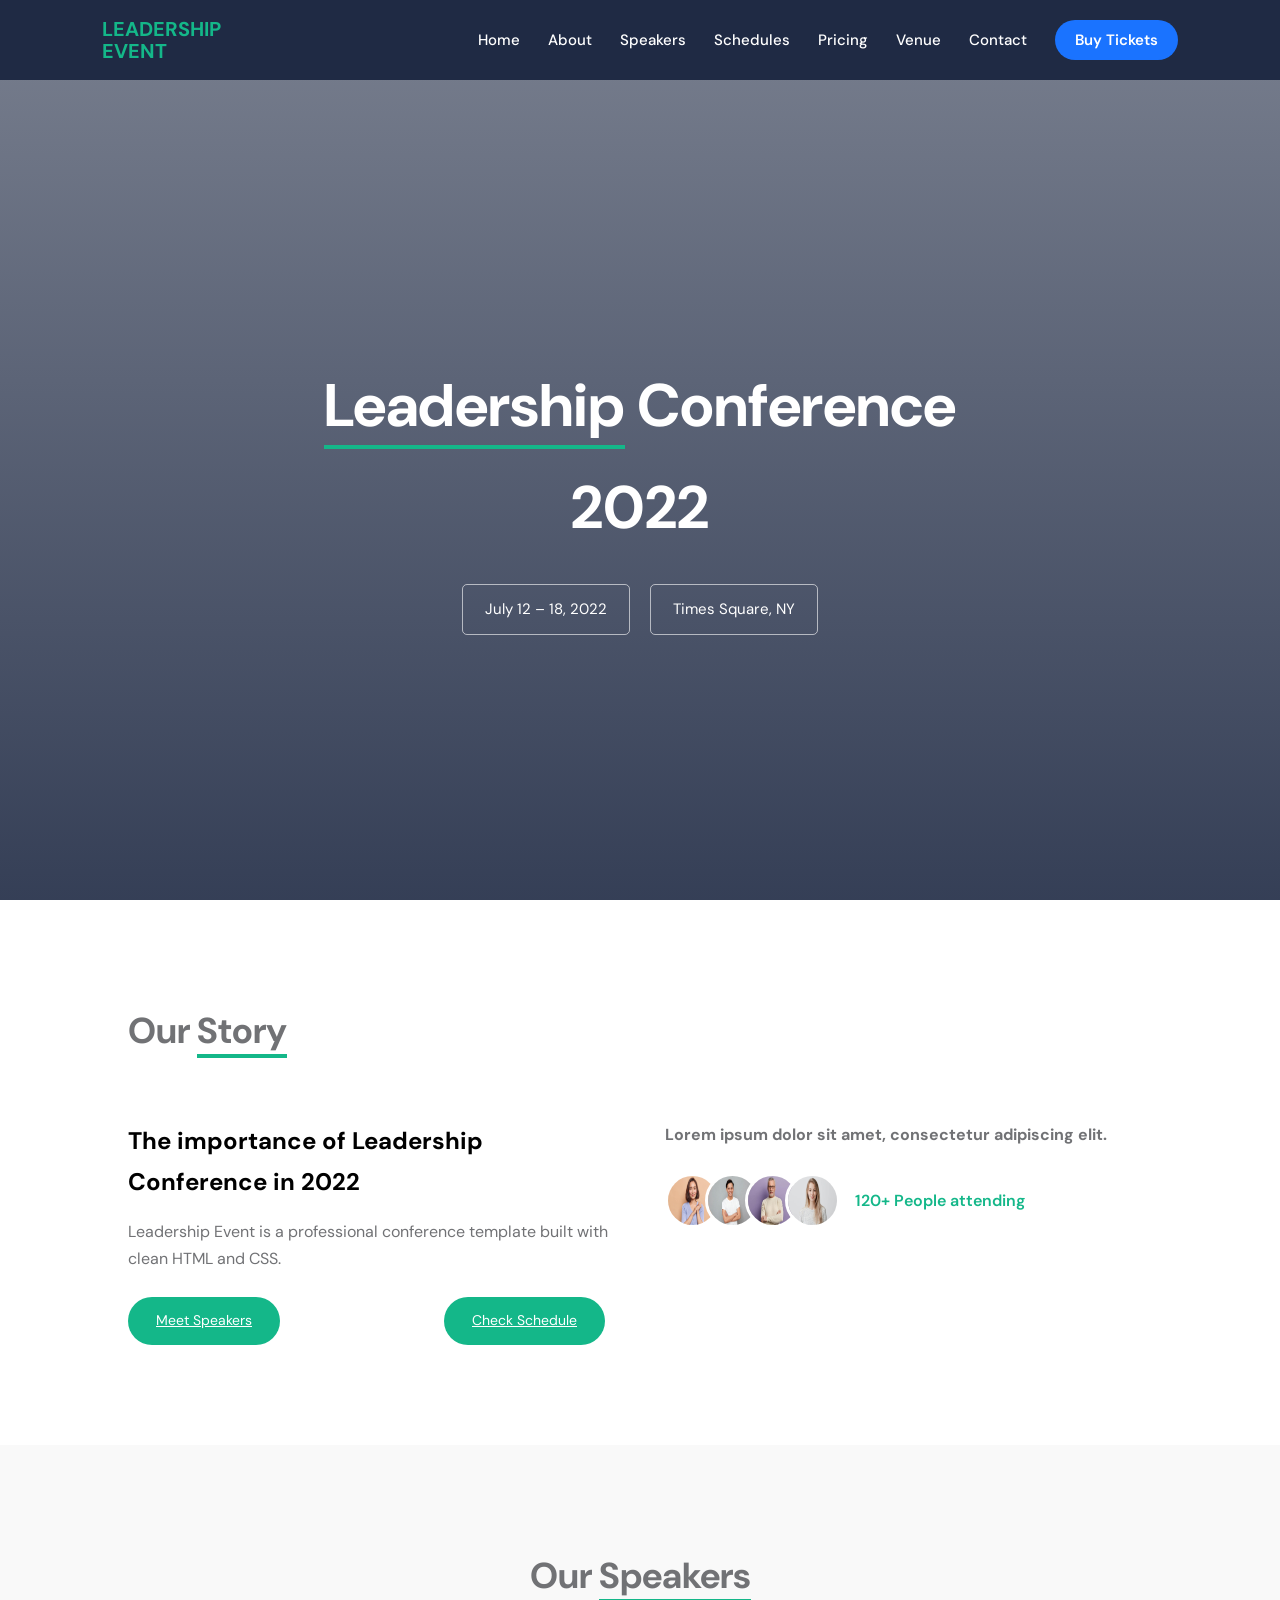
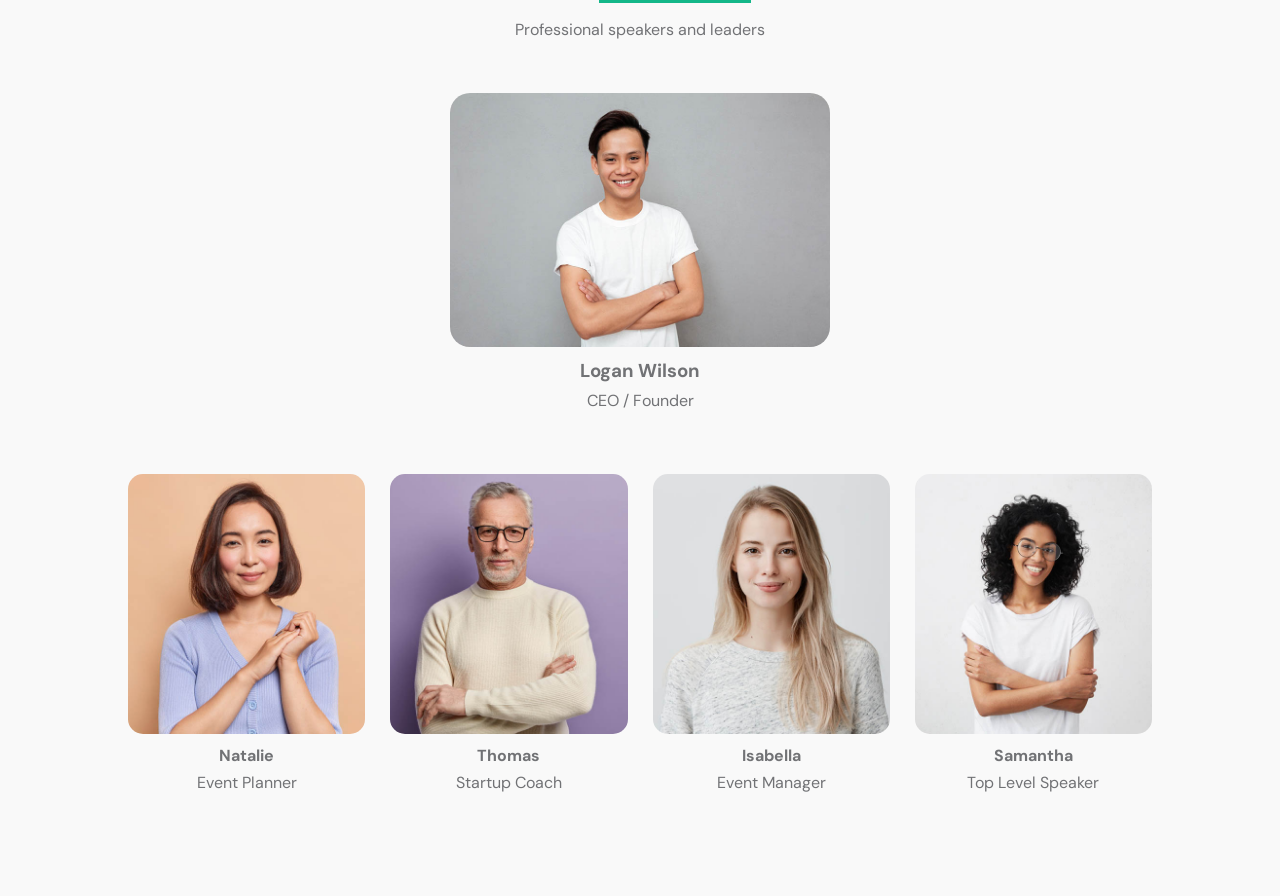
==== index.html @ 2510cee9 "Waxaan koodhka ku daray branch x" ====
<!doctype html>
<html lang="en">
<head>
<meta charset="utf-8">
<meta name="viewport" content="width=device-width, initial-scale=1">
<title>Leadership Event</title>

<link href="https://fonts.googleapis.com/css2?family=DM+Sans:wght@400;500;700&display=swap" rel="stylesheet">

<style>
/* ================= RESET ================= */
*{
    margin:0;
    padding:0;
    box-sizing:border-box;
}

body{
    font-family:'DM Sans',sans-serif;
    color:#717275;
    line-height:1.7;
}

/* ================= GLOBAL ================= */
u{
    text-decoration:none;
    border-bottom:4px solid #14b789;
}

section{
    width:100%;
}

/* ================= NAVBAR ================= */
nav{
    position:fixed;
    top:0;
    left:0;
    width:100%;
    background:#1f2a44;
    padding:18px 8%;
    display:flex;
    justify-content:space-between;
    align-items:center;
    z-index:999;
}

nav span{
    color:#14b789;
    font-weight:700;
    font-size:20px;
    line-height:1.1;
}

nav ul{
    display:flex;
    list-style:none;
    gap:28px;
    align-items:center;
}

nav ul li a{
    color:#fff;
    text-decoration:none;
    font-size:15px;
    font-weight:500;
}

nav ul li a:hover{
    color:#14b789;
}

nav ul li:last-child a{
    background:#1a73ff;
    padding:10px 20px;
    border-radius:25px;
    font-weight:600;
}

/* ================= HERO ================= */
#section_1{
    height:100vh;
    position:relative;
    display:flex;
    align-items:center;
    justify-content:center;
    text-align:center;
    padding-top:90px;
    overflow:hidden;
    color:#fff;
}

#section_1::after{
    content:"";
    position:absolute;
    inset:0;
    background:linear-gradient(to bottom, rgba(31,42,68,.6), rgba(31,42,68,.9));
    z-index:1;
}

#section_1 article{
    position:relative;
    z-index:2;
}

#section_1 h1{
    font-size:60px;
    font-weight:700;
    margin-bottom:25px;
}

.hero-info{
    display:flex;
    gap:20px;
    justify-content:center;
}

.hero-info span{
    border:1px solid rgba(255,255,255,.6);
    padding:12px 22px;
    border-radius:5px;
    font-size:15px;
}

video{
    position:absolute;
    top:50%;
    left:50%;
    transform:translate(-50%,-50%);
    min-width:100%;
    min-height:100%;
    object-fit:cover;
    z-index:0;
}

/* ================= ABOUT ================= */
#section_2{
    padding:100px 10%;
    display:grid;
    grid-template-columns:1fr 1fr;
    gap:50px;
}

#section_2 header{
    grid-column:1/-1;
}

#section_2 h2{
    font-size:36px;
    margin-bottom:10px;
}

#section_2 h3{
    font-size:24px;
    margin-bottom:15px;
    color:#000;
}

#section_2 nav{
    position:static;
    background:none;
    padding:0;
    margin-top:25px;
}

#section_2 nav a{
    display:inline-block;
    background:#14b789;
    color:#fff;
    padding:12px 28px;
    border-radius:50px;
    margin-right:10px;
    font-size:14px;
}

figure{
    display:flex;
    align-items:center;
    margin-top:25px;
}

figure img{
    width:55px;
    height:55px;
    border-radius:50%;
    border:3px solid #fff;
    margin-left:-15px;
}

figure img:first-child{
    margin-left:0;
}

figcaption{
    margin-left:15px;
    color:#14b789;
    font-weight:600;
}

/* ================= SPEAKERS ================= */
#section_3{
    padding:100px 10%;
    background:#f9f9f9;
    text-align:center;
}

#section_3 h2{
    font-size:36px;
    margin-bottom:10px;
}

#section_3 > div{
    max-width:380px;
    margin:50px auto;
}

#section_3 > div img{
    width:100%;
    border-radius:20px;
}

#section_3 footer{
    display:grid;
    grid-template-columns:repeat(auto-fit,minmax(220px,1fr));
    gap:25px;
    margin-top:60px;
}

#section_3 footer img{
    width:100%;
    height:260px;
    object-fit:cover;
    border-radius:15px;
}

/* ================= RESPONSIVE ================= */
@media(max-width:900px){
    #section_2{
        grid-template-columns:1fr;
    }
}

@media(max-width:768px){
    nav ul{
        display:none;
    }

    #section_1 h1{
        font-size:38px;
    }

    .hero-info{
        flex-direction:column;
    }
}
</style>
</head>

<body>

<nav>
    <span>LEADERSHIP<br>EVENT</span>
    <ul>
        <li><a href="#section_1">Home</a></li>
        <li><a href="#section_2">About</a></li>
        <li><a href="#section_3">Speakers</a></li>
        <li><a href="#">Schedules</a></li>
        <li><a href="#">Pricing</a></li>
        <li><a href="#">Venue</a></li>
        <li><a href="#">Contact</a></li>
        <li><a href="#">Buy Tickets</a></li>
    </ul>
</nav>

<section id="section_1">
    <article>
        <h1><u>Leadership</u> Conference<br>2022</h1>
        <div class="hero-info">
            <span>July 12 – 18, 2022</span>
            <span>Times Square, NY</span>
        </div>
    </article>

    <video autoplay muted loop>
        <source src="videos/pexels-pavel-danilyuk-8716790.mp4" type="video/mp4">
    </video>
</section>

<section id="section_2">
    <header>
        <h2>Our <u>Story</u></h2>
    </header>

    <article>
        <h3>The importance of Leadership Conference in 2022</h3>
        <p>Leadership Event is a professional conference template built with clean HTML and CSS.</p>

        <nav>
            <a href="#">Meet Speakers</a>
            <a href="#">Check Schedule</a>
        </nav>
    </article>

    <aside>
        <h4>Lorem ipsum dolor sit amet, consectetur adipiscing elit.</h4>

        <figure>
            <img src="images/avatar/portrait-good-looking-brunette-young-asian-woman.jpg">
            <img src="images/avatar/happy-asian-man-standing-with-arms-crossed-grey-wall.jpg">
            <img src="images/avatar/senior-man-white-sweater-eyeglasses.jpg">
            <img src="images/avatar/pretty-smiling-joyfully-female-with-fair-hair-dressed-casually-looking-with-satisfaction.jpg">
            <figcaption>120+ People attending</figcaption>
        </figure>
    </aside>
</section>

<section id="section_3">
    <header>
        <h2>Our <u>Speakers</u></h2>
        <p>Professional speakers and leaders</p>
    </header>

    <div>
        <img src="images/avatar/happy-asian-man-standing-with-arms-crossed-grey-wall.jpg">
        <h3>Logan Wilson</h3>
        <p>CEO / Founder</p>
    </div>

    <footer>
        <div>
            <img src="images/avatar/portrait-good-looking-brunette-young-asian-woman.jpg">
            <h4>Natalie</h4>
            <p>Event Planner</p>
        </div>

        <div>
            <img src="images/avatar/senior-man-white-sweater-eyeglasses.jpg">
            <h4>Thomas</h4>
            <p>Startup Coach</p>
        </div>

        <div>
            <img src="images/avatar/pretty-smiling-joyfully-female-with-fair-hair-dressed-casually-looking-with-satisfaction.jpg">
            <h4>Isabella</h4>
            <p>Event Manager</p>
        </div>

        <div>
            <img src="images/avatar/indoor-shot-beautiful-happy-african-american-woman-smiling-cheerfully-keeping-her-arms-folded-relaxing-indoors-after-morning-lectures-university.jpg">
            <h4>Samantha</h4>
            <p>Top Level Speaker</p>
        </div>
    </footer>
</section>

</body>
</html>
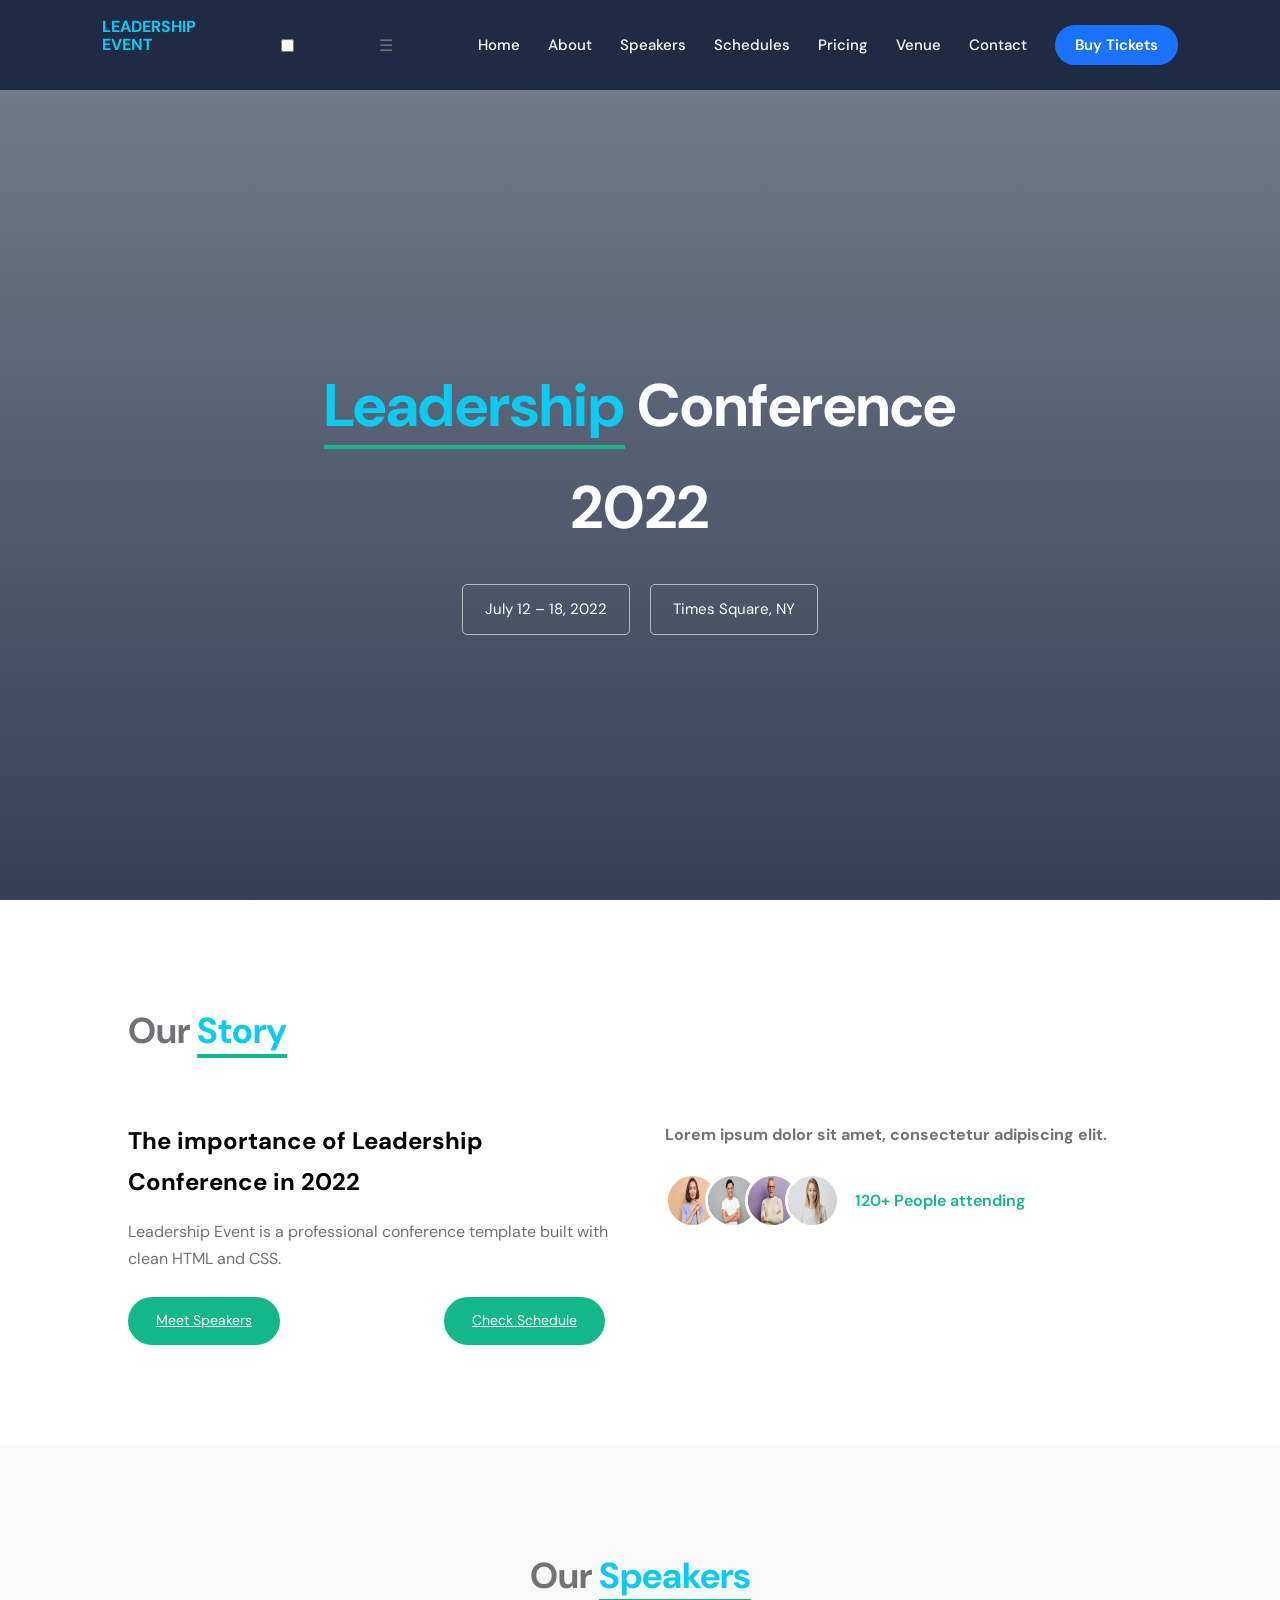
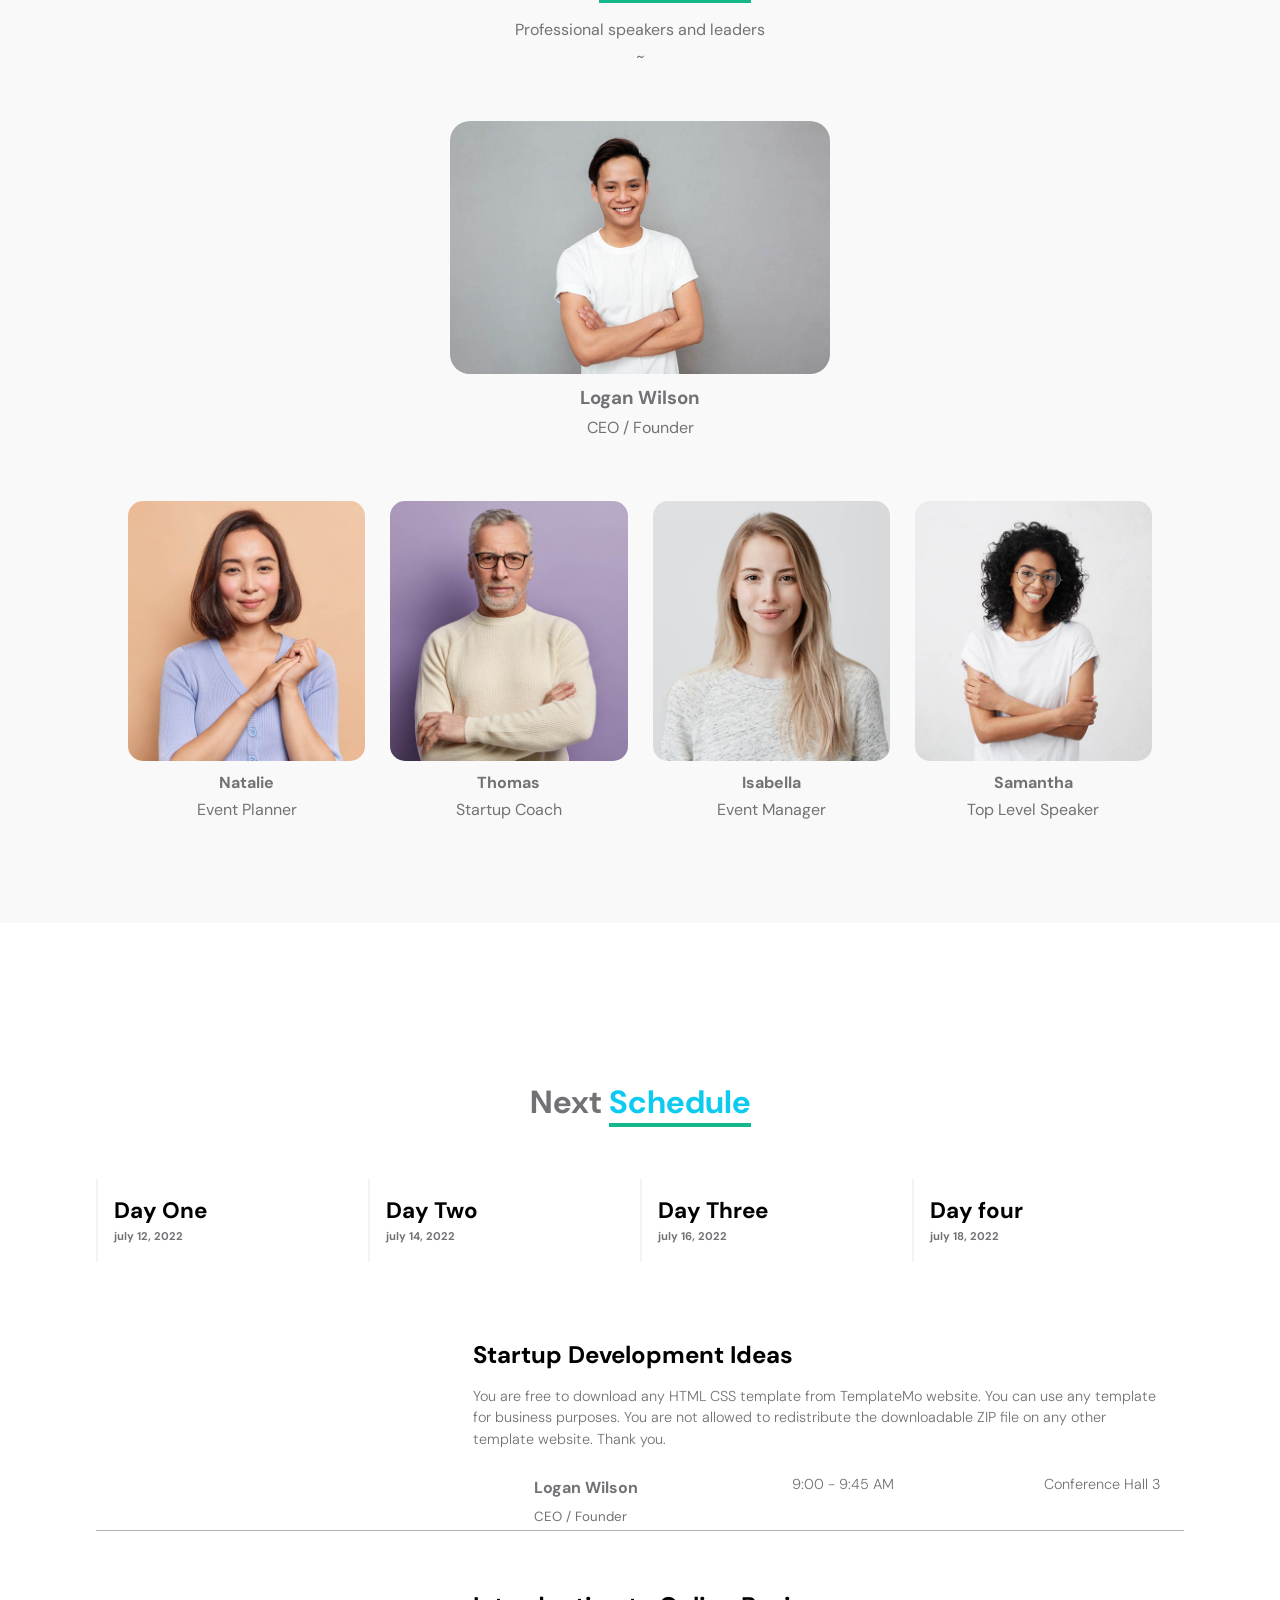
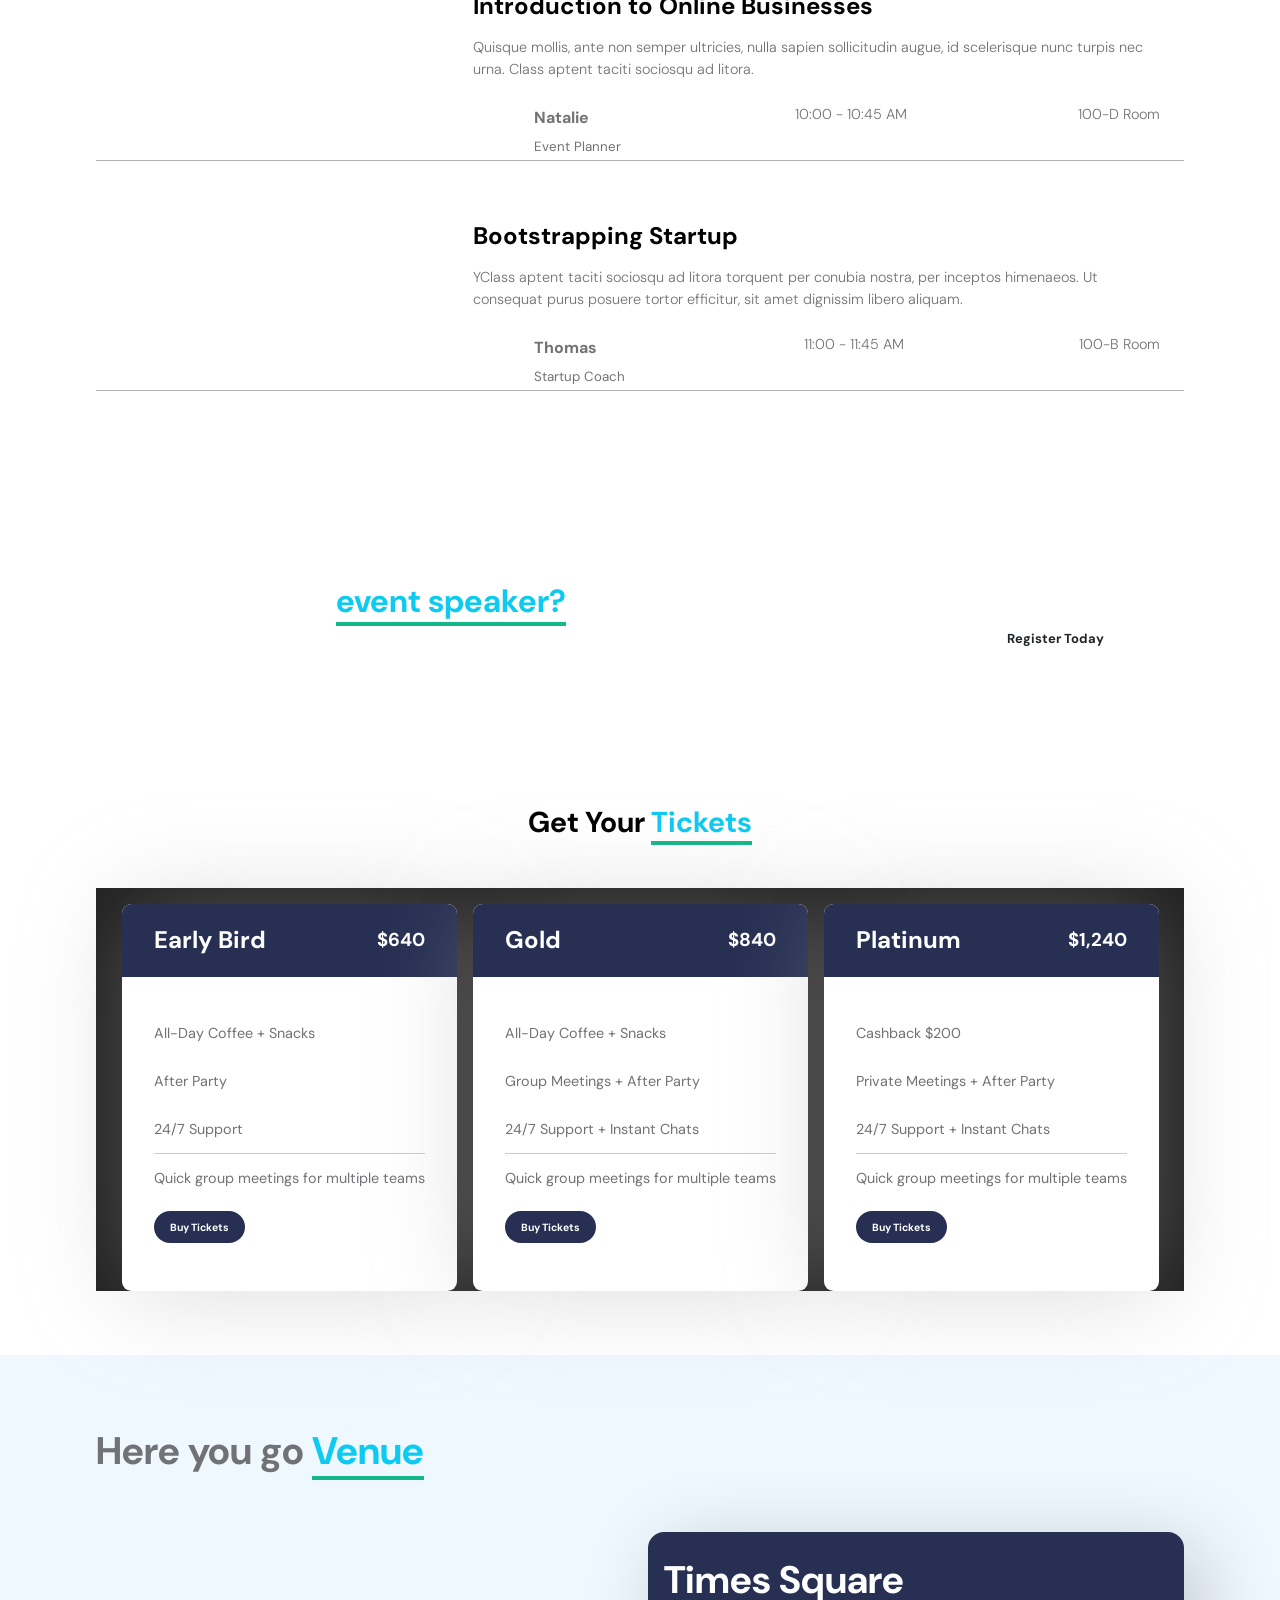
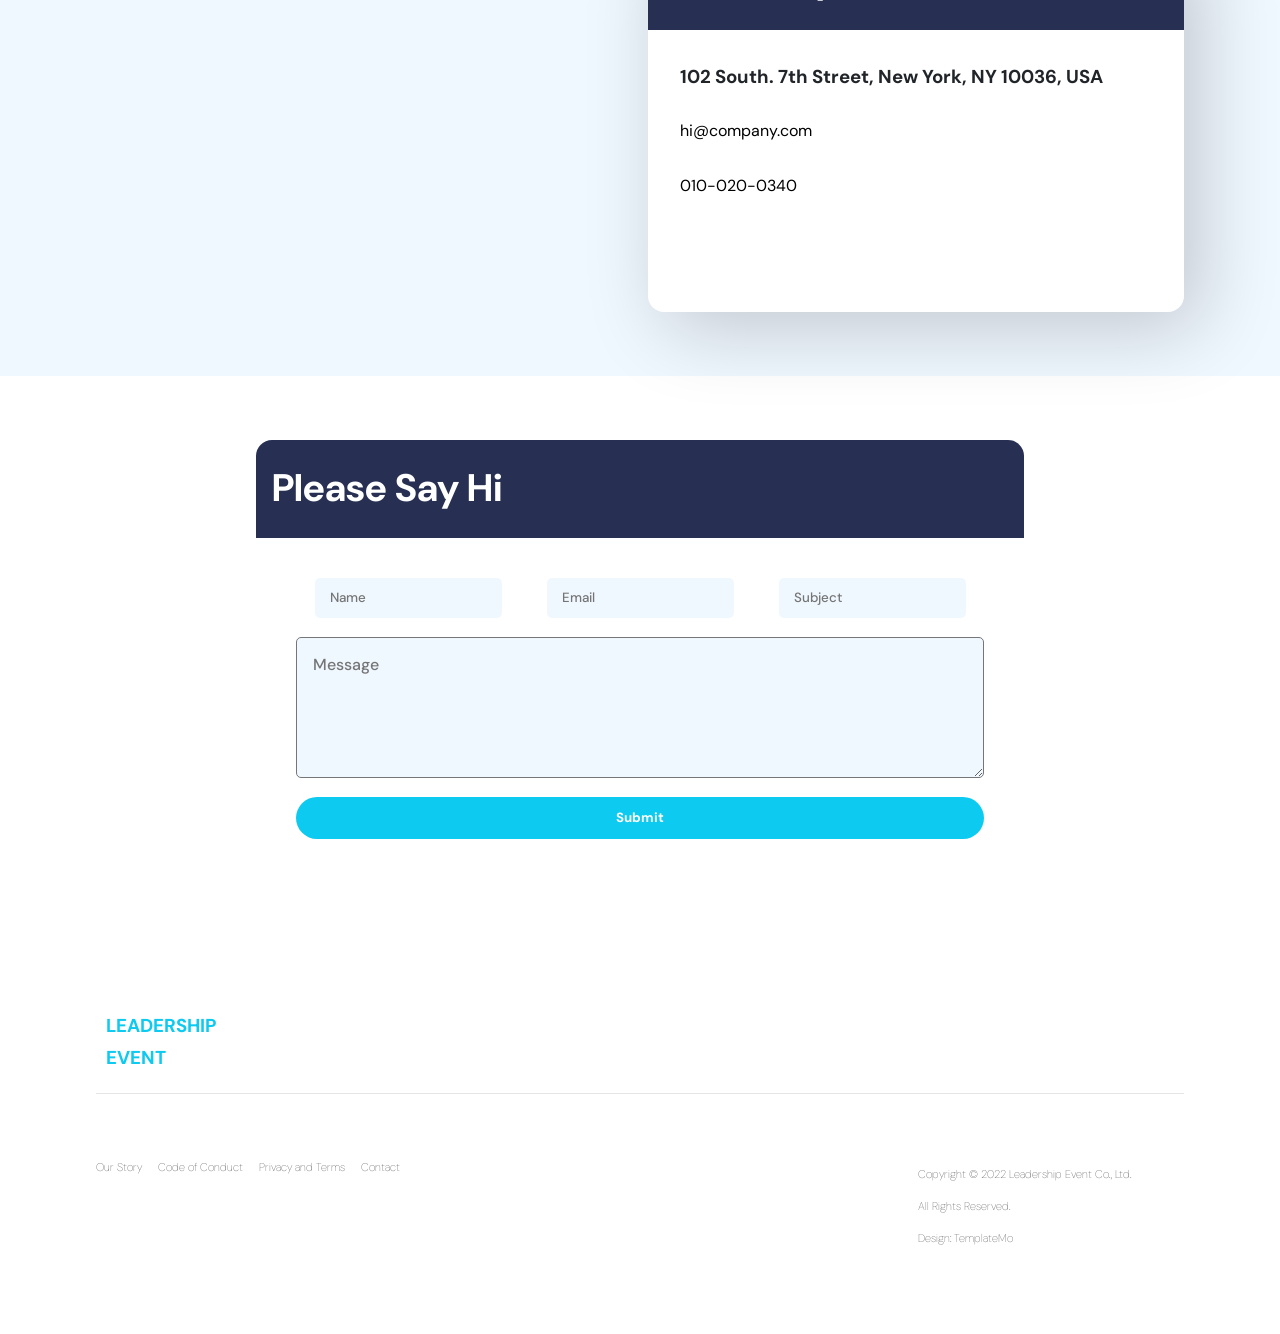
==== commit 09b41c53: "Waxaan beddelay midabka ama qoraalka" ====
--- a/index.html
+++ b/index.html
@@ -8,7 +8,688 @@
 <link href="https://fonts.googleapis.com/css2?family=DM+Sans:wght@400;500;700&display=swap" rel="stylesheet">
 
 <style>
+
+ 
+@media screen and (max-width: 960px) {
+    .menu-toggle {
+        display: flex;
+        z-index: 1001;
+    }
+
+    .nav-menu {
+        position: absolute;
+        top: 80px;
+        left: -100%; /* Waa qarsoonyahay marka hore */
+        flex-direction: column;
+        width: 100%;
+        height: 90vh;
+        background-color: #1f2a44;
+        transition: 0.5s;
+        padding-top: 20px;
+    }
+
+    .nav-menu.active {
+        left: 0; /* Wuu soo baxayaa marka la riixo */
+    }
+
+    .nav-menu li {
+        width: 100%;
+        text-align: center;
+        padding: 15px 0;
+    }
+
+    .btn-ticket a {
+        border-radius: 5px;
+    }
+}
 /* ================= RESET ================= */
+
+*{
+    font-family: "DM Sans", sans-serif;
+    margin: 0;
+    padding: 0;
+    box-sizing: border-box;
+   
+}
+
+#schedule{
+    padding: 7.5rem 0;
+}
+
+.container{
+    width: min(85%, 2000px);
+    margin-inline: auto;
+}
+
+.container .schedule-header{
+    text-align: center;
+    font-size: 2rem;
+    padding: 2rem;
+}
+u{
+    color: #0dcaf0;
+}
+
+.days{
+    display: flex;
+    flex-wrap: wrap;
+    justify-content: space-between;
+    padding-block: 1rem;
+
+
+}
+.days button{
+    background-color: white;
+    border-color:transparent;
+    border-left-color: rgba(110, 144, 151,0.1);
+    padding: 0;
+    margin: 0;
+    width: 25%;
+    text-align: left;
+    cursor: pointer;
+}
+
+
+.days button:hover{
+    border-left-color: rgb(13, 202, 240);
+    box-shadow: 0 1rem 3rem rgba(0, 0, 0, .175);
+    
+     span{
+    color: #0dcaf0;
+}
+}
+
+.days button h3{
+    padding: 1rem;
+    max-height: 100%;
+}
+
+.days button h3 span{
+    color: #000;
+    cursor: pointer;
+    font-size: 1.4rem;
+    display: block;
+}
+
+.days button h3 small{
+    color: #717275;;
+    cursor: pointer;
+    font-size: .7rem;
+}
+
+
+
+.event{
+    display: grid;
+    grid-template-columns: 1fr 2fr;
+    gap: 0.6rem;
+    width: 100%;
+    margin-top: 2rem;
+    box-shadow: 0 1px 0 rgba(0, 0, 0, 0.3);
+    padding: 1.5rem;
+}
+
+.event .event-img img{
+    width: 100%;
+    border-radius: 1.25rem;
+}
+
+.event .info{
+    width: 100%;
+}
+
+.event .info h3{
+    margin-bottom:.625rem;
+    font-size: 1.5rem;
+    margin-bottom: 0.625rem;
+    color: black;
+    font-weight: 700;
+}
+
+.event .info p{
+     margin-bottom:1rem;
+    font-size: .9rem;
+    line-height: 1.35rem;
+    margin-bottom: 0.625rem;
+    color: #717275;
+    font-weight: 300;
+}
+
+.meetig-info{
+    margin-top: 1.5rem;
+    display: flex;
+    height: 2rem;
+    justify-content: space-between;
+    
+}
+
+
+.meeting-head{
+    display: flex;
+    gap: 0.8rem;
+}
+
+
+
+.meeting-head .head-img{
+    border-radius: 50%;
+    width: 3rem;
+    height: 3rem;
+    background: url('https://templatemo.com/templates/templatemo_575_leadership_event/images/avatar/happy-asian-man-standing-with-arms-crossed-grey-wall.jpg') center/cover no-repeat;
+    
+}
+.meeting-head .head-img2{
+    border-radius: 50%;
+    width: 3rem;
+    height: 3rem;
+    background: url('https://templatemo.com/templates/templatemo_575_leadership_event/images/avatar/portrait-good-looking-brunette-young-asian-woman.jpg') center/cover no-repeat;
+    
+}
+
+.meeting-head .head-img3{
+    border-radius: 50%;
+    width: 3rem;
+    height: 3rem;
+    background: url('https://templatemo.com/templates/templatemo_575_leadership_event/images/avatar/senior-man-white-sweater-eyeglasses.jpg') center/cover no-repeat;
+    
+}
+
+.time{
+    display: flex; 
+    gap: .2rem;
+}
+
+img{
+    max-width: 100%;
+}
+
+
+
+#BES{
+    background: url('https://templatemo.com/templates/templatemo_575_leadership_event/images/terren-hurst-blgOFmPIlr0-unsplash.jpg') top/cover no-repeat fixed;
+    max-height: fit-content;
+}
+
+.contents-1{
+    width: 100%;
+    display: flex;
+    align-items: center;
+    padding: 4rem;
+    justify-content: space-between;
+
+}
+
+.contents-1 .info h2{
+    text-align: left;
+    font-size: 2rem;
+    font-weight: 700;
+    color: white;
+    margin-bottom: 1.5rem;
+    width: 100%;
+    padding: 0;
+
+}
+
+.contents-1 .info p{
+    text-align: left;
+    font-size: .9rem;
+    color: white;
+    width: 100%;
+    margin: 0;
+    padding: 0;
+
+}
+
+.contents-1 .link{
+    margin: 1.5rem 0;
+    margin-top: 3rem;
+}
+
+.contents-1 .link a{
+    text-decoration: none;
+    color: #212529;
+    background-color: #fff;
+    font-size: small;
+    font-weight: 700;
+    padding: .5rem 1rem;
+    border-radius: 1rem;
+    
+}
+
+.contents-1 .link a:hover{
+    background-color: #0dcaf0;
+    color: #fff;
+}
+
+
+
+
+/* ########################################################################################## */
+
+
+.container .contents{
+    padding-block: 4rem;
+    
+    
+}
+
+.container .contents header{
+    margin-bottom: 3rem;
+    text-align: center;
+    
+}
+
+ u{
+    color: #0dcaf0;
+
+}
+
+.container .contents header h2{
+    color: #000;
+    font-size: 1.8rem;
+    font-weight: 700;
+    line-height: 2.16rem;
+}
+
+.contents .cards{
+    display: flex;
+    flex-wrap: wrap;
+    justify-content: center;
+    width: 100%;
+    gap: 1rem;
+    background-color: #1e1e1e;
+}
+.contents .cards .card{
+    overflow: hidden;
+    display: flex;
+    flex-wrap: wrap;
+    flex-direction: column;
+    max-height: fit-content;
+    border-radius: .6rem;
+    background-color: #fff;
+    box-shadow: 2px 1px 100px rgba(172, 166, 166, 0.4);
+    padding-block: 0 .6rem;
+    margin-top: 1rem;
+}
+
+.contents .cards .card .hero {
+    display: flex;
+    width: 100%;
+    justify-content: space-between;
+    padding: 1rem 2rem;
+    background-color: #273053;
+    color: white;   
+    align-items: center;
+    
+}
+
+.contents .cards .card .hero h2{
+    width: 100%;
+}
+
+
+.contents .cards .card .pricing--body{
+    padding: 2rem;
+    font-weight: 400;
+    font-size: .9rem;
+    color: #717275;
+    line-height: 3rem;
+
+}
+
+.contents .cards .card .pricing--body .bottom{
+    border-top: 1px solid rgba(0, 0, 0, .2);
+    word-wrap: break-word;
+}
+
+.contents .cards .card .message{    
+    font-weight: 400;
+    font-size: .9rem;
+    color: #717275;
+}
+
+.contents .cards .card a{
+    text-decoration: none;
+    background-color: #273053;
+    color: #fff;
+    padding: .6rem 1rem;
+    border-radius: 3rem;
+    font-weight: 700;
+    font-size: .65rem;
+    line-height: .975rem;
+    margin-top: 1rem;
+}
+
+.contents .cards .card a:hover{
+    background-color: #0dcaf0;
+}
+
+#venue{
+    background-color: rgb(240, 248, 255);
+}
+
+.venue-header h2{
+    margin-bottom: 3rem;
+    font-size: 2.4rem;
+    font-weight: 700;
+    width: 100%;
+}
+
+
+.sub-contents{
+    display: flex;
+    gap: 1rem;
+}
+
+.map{
+    width: 100%;
+}
+.map iframe{
+    border-radius: 1rem;
+}
+
+.address{
+
+    width: 100%;
+    border-radius: 1rem;
+    background-color: white;
+    box-shadow: 1rem 1rem 5rem rgba(0,0,0,0.2);
+    overflow-x: hidden;
+}
+
+
+.address .address-header h2{
+    background-color: #273053;
+    color: #fff;
+    padding: 1rem;
+    font-size: 2.4rem;
+}
+
+.address .info{
+    line-height: 1.5rem;
+    padding: 2rem;
+    color: rgb(33, 37, 41);
+
+}
+
+.address .info h3{
+    line-height: 1.92rem;
+    margin-bottom: .5rem;
+    font-weight: 700;
+}
+
+.address .info p{
+    margin: 1.5rem 0 1rem 0;
+    color: #000;
+    font-size: 1rem;
+    line-height: 1.92rem;
+
+
+}
+
+#contact {
+    background: url('https://templatemo.com/templates/templatemo_575_leadership_event/images/maria-stewart-p4tj0g-_aMM-unsplash.jpg') top/cover  no-repeat fixed;
+}
+
+
+.form{
+    overflow-x: hidden;
+    border-radius: 1rem;
+    margin-inline: auto;
+    width: min(100%, 768px);
+}
+
+.form .form-header h2{
+     background-color: #273053;
+    color: #fff;
+    padding: 1rem;
+    font-size: 2.4rem;
+}
+
+.form form{
+    background-color: #fff;
+    padding: 2.5rem;
+    width: 100%;
+    display: flex;
+    flex-direction: column;
+
+}
+
+.form form .required{
+    display: flex;
+    justify-content: space-around;
+    width: 100%;
+    gap: .5rem;
+    
+
+}
+
+.form form .required input{
+    height: 2.5rem;
+    width: 100%;
+    border: 0;
+    padding: 15px;
+    background-color: #f0f8ff;
+    border-radius: 5px;
+    margin-bottom: 1.2rem;
+    line-height: 1.5rem;
+    font-weight: 500;
+}
+
+
+
+.form form textarea{
+    background-color: #f0f8ff;
+    border-radius: 5px;
+    margin-bottom: 1.2rem;
+    height: 8.8rem;
+    padding: 1rem;
+    font-size: 1rem;
+    font-weight: 500;
+}
+
+.form form  button{
+    width: 100%;
+    background-color: #0dcaf0;
+    border-radius: 2rem;
+    border: 0;
+    padding: .8rem;
+    color: #fff;
+    font-weight: 700;
+}
+.form form  button:hover{
+    background-color: #273053;
+}
+
+
+
+.footer-head{
+    border-bottom: 1px solid rgba(0,0,0,0.1);
+    display: flex;
+    justify-content: space-between;
+    align-items: baseline;
+}
+.logo{
+    color: #0dcaf0;
+    display: flex;
+    align-items: center;
+    text-transform: uppercase;
+    margin-bottom: 1.2rem;
+    font-size: 1rem;
+
+}
+
+.logo i, .logo i:hover{
+    color: #0dcaf0;
+    background-color: #fff;
+}
+
+footer i{
+    color: #000;
+   display: flex;
+   justify-content: center;
+   align-items: center;
+   font-weight: 600;
+   font-size: 2rem;
+   border-radius: 50%;
+   padding: 5px 5px 5px 5px;
+
+}
+
+footer i:hover{
+    background-color: #0dcaf0;
+    color: #fff;
+}
+
+.logo i{
+    font-size: 1.9rem;
+}
+
+.footer-foot{
+    margin-top: 3rem;
+    display: flex;
+   
+    justify-content: space-between;
+    font-weight: 100;
+    font-size: .7rem;
+    color: #1e1e1e;
+}
+
+.footer .copyright-btn{
+    max-width: 1000px;
+    display: flex;
+    justify-content: space-between;
+    gap: 2rem;
+    align-items: center;
+    padding-block: 1rem;
+    
+
+}
+
+.footer .copyright-btn .copyright p{
+    line-height: 2rem;
+
+}
+
+.footer .copyright-btn .copyright p a{
+    text-decoration: none;
+    color: #1e1e1e;
+}
+
+.footer .copyright-btn .copyright p a:hover{
+    color: #0dcaf0;
+}
+
+
+.footer  ul{
+    display: flex;
+    gap: 1rem;
+   padding-block: 1rem;
+    width: 100%;
+    
+}
+
+
+
+.footer  li{
+    list-style: none;
+    
+
+}
+
+.footer  li:hover{
+    color: #0dcaf0;
+    cursor: pointer;
+
+}
+
+
+
+
+
+
+@media (max-width: 991px){
+
+
+    .sub-contents{
+    display: flex;
+    flex-direction: column;
+}
+
+    .venue-header h2{
+    font-size: 1.8rem;    
+}
+
+
+.footer-foot{
+    margin-top: 3rem;
+    display: flex;
+    flex-wrap: wrap;
+    justify-content: space-between;
+    font-weight: 100;
+    font-size: .7rem;
+    color: #1e1e1e;
+}
+
+
+    .container{
+        width: min(80%, 990px);
+    }
+    .event{
+        display: grid;
+        grid-template-columns: 1fr;
+    }
+
+    .days button{
+        width: 50%;
+    }
+
+  
+
+    .contents-1{
+    display: block;
+}
+
+.contents .cards .card{
+    width: calc(min(50%, 991px) - 1rem);
+}
+
+}
+
+
+
+
+@media (max-width: 767px){
+
+    .contents .cards{
+        flex-wrap: wrap;
+    }
+
+    .contents .cards .card{
+    width: fit-content;
+}
+    .address .address-header h2{
+    font-size: 1.8rem;
+}
+
+.address .info p{
+    font-size: 1.2rem;
+}
+
+.form .form-header h2{
+    font-size: 1.8rem;
+}
+
+.form form .required{
+    display: flex;
+    flex-direction: column;
+    width: 100%;
+    gap: .5rem;
+
+}
+
+
+}
 *{
     margin:0;
     padding:0;
@@ -252,15 +933,106 @@
     .hero-info{
         flex-direction:column;
     }
+
+    /* ===== NAVBAR ===== */
+.navbar{
+    position:fixed;
+    top:0;
+    left:0;
+    width:100%;
+    background:#1f2a44;
+    padding:16px 8%;
+    display:flex;
+    justify-content:space-between;
+    align-items:center;
+    z-index:999;
+}
+
+.logo{
+    color:#14b789;
+    font-weight:700;
+    font-size:20px;
+    line-height:1.1;
+}
+
+/* ===== MENU ===== */
+.menu{
+    list-style:none;
+    display:flex;
+    gap:28px;
+    align-items:center;
+}
+
+.menu li a{
+    color:#fff;
+    text-decoration:none;
+    font-size:15px;
+    font-weight:500;
+}
+
+.menu li a:hover{
+    color:#14b789;
+}
+
+.menu .btn a{
+    background:#1a73ff;
+    padding:10px 20px;
+    border-radius:25px;
+    font-weight:600;
+}
+
+/* ===== HAMBURGER ===== */
+#menu-toggle{
+    display:none;
+}
+
+.menu-icon{
+    display:none;
+    font-size:28px;
+    color:#fff;
+    cursor:pointer;
+}
+
+/* ===== RESPONSIVE ===== */
+@media(max-width:768px){
+    .menu{
+        position:absolute;
+        top:100%;
+        left:0;
+        width:100%;
+        background:#1f2a44;
+        flex-direction:column;
+        align-items:flex-start;
+        padding:20px 8%;
+        gap:15px;
+        display:none;
+    }
+
+    /* show menu when checked */
+    #menu-toggle:checked + .menu-icon + .menu{
+        display:flex;
+    }
+
+    .menu-icon{
+        display:block;
+    }
+}
+
 }
 </style>
 </head>
 
 <body>
-
-<nav>
-    <span>LEADERSHIP<br>EVENT</span>
-    <ul>
+<nav class="navbar">
+    <span class="logo">LEADERSHIP<br>EVENT</span>
+
+    <!-- Hamburger checkbox -->
+    <input type="checkbox" id="menu-toggle">
+    <label for="menu-toggle" class="menu-icon">
+        ☰
+    </label>
+
+    <ul class="menu">
         <li><a href="#section_1">Home</a></li>
         <li><a href="#section_2">About</a></li>
         <li><a href="#section_3">Speakers</a></li>
@@ -268,9 +1040,10 @@
         <li><a href="#">Pricing</a></li>
         <li><a href="#">Venue</a></li>
         <li><a href="#">Contact</a></li>
-        <li><a href="#">Buy Tickets</a></li>
+        <li class="btn"><a href="#">Buy Tickets</a></li>
     </ul>
 </nav>
+
 
 <section id="section_1">
     <article>
@@ -317,7 +1090,7 @@
 <section id="section_3">
     <header>
         <h2>Our <u>Speakers</u></h2>
-        <p>Professional speakers and leaders</p>
+        <p>Professional speakers and leaders</p>~
     </header>
 
     <div>
@@ -353,5 +1126,406 @@
     </footer>
 </section>
 
+<!DOCTYPE html>
+<html lang="en">
+<head>
+    <meta charset="UTF-8">
+    <meta name="viewport" content="width=device-width, initial-scale=1.0">
+    <link rel="stylesheet" href="https://cdnjs.cloudflare.com/ajax/libs/font-awesome/7.0.1/css/all.min.css">
+    
+    <link rel="stylesheet" href="schedule.css">
+    <title>Schedule</title>
+</head>
+<body>
+
+    <section id="schedule">
+
+
+   
+
+    <div class="container">
+
+        <h2 class="schedule-header">Next <u>Schedule</u></h2>
+
+        <div class="days">
+           <button>
+            <h3>
+                <span>Day One</span>
+                <small>july 12, 2022</small>
+            </h3>
+           </button>
+           <button>
+            <h3>
+                <span>Day Two</span>
+                <small>july 14, 2022</small>
+            </h3>
+           </button>
+           <button>
+            <h3>
+                <span>Day Three</span>
+                <small>july 16, 2022</small>
+            </h3>
+           </button>
+           <button>
+            <h3>
+                <span>Day four</span>
+                <small>july 18, 2022</small>
+            </h3>
+           </button>
+
+        </div>
+
+        <div class="events">
+
+            <div class="event">
+
+                <div class="event-img">
+                     <img src="https://templatemo.com/templates/templatemo_575_leadership_event/images/schedule/fabian-friedrich-JDUVM9_VaZE-unsplash.jpg" alt="">
+                </div>
+
+               
+
+                <div class="info">
+                    <h3>Startup Development Ideas</h3>
+                    <p>You are free to download any HTML CSS template from TemplateMo website. You can use any template for business purposes. You are not allowed to redistribute the downloadable ZIP file on any other template website. Thank you.</p>
+                    <div class="meetig-info">
+                        
+                        <div class="meeting-head">
+                            <div class="head-img"></div>
+                          
+                            <div class="name_and_title">
+                                <h4>Logan Wilson</h4>
+                                <small>CEO / Founder</small>
+                            </div>
+                            
+                        </div>
+                        <div class="time">
+                            <i class="fa-regular fa-clock"></i>
+                            <p>9:00 - 9:45 AM</p>
+                        </div>
+                        <div class="room">
+                            <p>Conference Hall 3</p>
+                        </div>
+                    </div>
+                </div>
+            </div>
+
+            <div class="event">
+
+                <div class="event-img">
+                     <img src="https://templatemo.com/templates/templatemo_575_leadership_event/images/schedule/clayton-cardinalli-JMoFpdqL3XM-unsplash.jpg" alt="">
+                </div>
+
+               
+
+                <div class="info">
+                    <h3>Introduction to Online Businesses</h3>
+                    <p>Quisque mollis, ante non semper ultricies, nulla sapien sollicitudin augue, id scelerisque nunc turpis nec urna. Class aptent taciti sociosqu ad litora.</p>
+                    <div class="meetig-info">
+                        
+                        <div class="meeting-head">
+                            <div class="head-img2"></div>
+                          
+                            <div class="name_and_title">
+                                <h4>Natalie</h4>
+                                <small>Event Planner
+
+</small>
+                            </div>
+                            
+                        </div>
+                        <div class="time">
+                            <i class="fa-regular fa-clock"></i>
+                            <p> 10:00 - 10:45 AM
+</p>
+                        </div>
+                        <div class="room">
+                            <p>100-D Room</p>
+                        </div>
+                    </div>
+                </div>
+            </div>
+            <div class="event">
+
+                <div class="event-img">
+                     <img src="https://templatemo.com/templates/templatemo_575_leadership_event/images/schedule/business-woman-making-presentation-office.jpg" alt="">
+                </div>
+
+               
+
+                <div class="info">
+                    <h3>Bootstrapping Startup</h3>
+                    <p>YClass aptent taciti sociosqu ad litora torquent per conubia nostra, per inceptos himenaeos. Ut consequat purus posuere tortor efficitur, sit amet dignissim libero aliquam.</p>
+                    <div class="meetig-info">
+                        
+                        <div class="meeting-head">
+                            <div class="head-img3"></div>
+                          
+                            <div class="name_and_title">
+                                <h4>Thomas</h4>
+                                <small>Startup Coach
+
+</small>
+                            </div>
+                            
+                        </div>
+                        <div class="time">
+                            <i class="fa-regular fa-clock"></i>
+                            <p>11:00 - 11:45 AM</p>
+                        </div>
+                        <div class="room">
+                            <p> 100-B Room</p>
+                        </div>
+                    </div>
+                </div>
+            </div>
+            
+
+
+
+
+            
+
+
+
+        </div>
+
+        
+
+    </div>
+
+     </section>
+
+
+     <section id="BES">
+
+        <div class="container">
+
+            <div class="contents-1">
+                <div class="info">
+                    <h2>Become an <u> event speaker?</u></h2>
+                    <p>Lorem ipsum dolor sit amet, consectetur adipiscing elit, sed do eiusmod tempor incididunt ut dolore</p>
+                </div>
+
+                <div class="link"><a href="/pricing">Register Today</a></div>
+            </div>
+            
+        </div>
+     </section>
+
+      <section id="Pricing">
+
+        <div class="container">
+            <div class="contents">
+                <header>
+                    <h2>Get Your <u>Tickets</u></h2>
+                </header>
+                <div class="cards">
+                    <div class="card">
+                        <div class="hero">
+                            <h2>Early Bird</h2>
+                            <h3>$640</h3>
+                        </div>
+
+                        <div class="pricing--body">
+                            <p><i class="fa-solid fa-mug-saucer"></i> All-Day Coffee + Snacks</p>
+                            <p> <i class="fa-solid fa-gamepad"></i> After Party</p>
+                            <p><i class="fa-solid fa-message"></i> 24/7 Support</p>
+                            <div class="bottom">
+                                <p class="message">Quick group meetings for multiple teams</p>
+                        <a href="#">Buy Tickets</a>
+                            </div>
+                        </div>
+                        
+
+                    </div>
+                    <div class="card">
+                        <div class="hero">
+                            <h2>Gold</h2>
+                            <h3>$840</h3>
+                        </div>
+
+                        <div class="pricing--body">
+                            <p><i class="fa-solid fa-mug-saucer"></i> All-Day Coffee + Snacks</p>
+                            <p> <i class="fa-solid fa-gamepad"></i> Group Meetings + After Party</p>
+                            <p><i class="fa-solid fa-message"></i> 24/7 Support + Instant Chats</p>
+                            <div class="bottom">
+                                <p class="message">Quick group meetings for multiple teams</p>
+                        <a href="#">Buy Tickets</a>
+                            </div>
+                        </div>
+                        
+
+                    </div>
+                    <div class="card">
+                        <div class="hero">
+                            <h2>Platinum</h2>
+                            <h3>$1,240</h3>
+                        </div>
+
+                        <div class="pricing--body">
+                            <p><i class="fa-solid fa-money-bill"></i> Cashback $200</p>
+                            <p> <i class="fa-solid fa-gamepad"></i> Private Meetings + After Party</p>
+                            <p><i class="fa-solid fa-message"></i> 24/7 Support + Instant Chats</p>
+                            <div class="bottom">
+                                <p class="message">Quick group meetings for multiple teams</p>
+                        <a href="#">Buy Tickets</a>
+                            </div>
+                        </div>
+                        
+
+                    </div>
+                </div>
+            </div>
+
+
+        </div>
+
+    </section>
+
+
+    <section id="venue">
+        <div class="container">
+            
+            
+            <div class="contents">
+                <div class="venue-header">
+                    <h2>Here you go <u>Venue</u></h2>
+                
+                </div>
+
+                <div class="sub-contents">
+                    <div class="map">
+                    <iframe title="map" src="https://www.google.com/maps/embed?pb=!1m18!1m12!1m3!1d1511.091461689997!2d-73.9866630916883!3d40.758001294831736!2m3!1f0!2f0!3f0!3m2!1i1024!2i768!4f13.1!3m3!1m2!1s0x89c25855a96da09d%3A0x860bf5a5e1a00a68!2sTimes%20Square%2C%20New%20York%2C%20NY%2010036%2C%20USA!5e0!3m2!1sen!2ssg!4v1643035529098!5m2!1sen!2ssg" width="100%" height="371.59" frameborder="0"></iframe>
+                    
+                </div>
+
+                <div class="address">
+                    <div class="address-header">
+                        <h2>Times Square</h2>
+                    </div>
+                    <div class="info">
+                        <h3><i class="fa-solid fa-location-dot"></i>102 South. 7th Street, New York, NY 10036, USA</h3>
+                        <p><i class="fa-solid fa-envelope"></i> hi@company.com</p>
+                        <p><i class="fa-solid fa-phone"></i> 010-020-0340</p>
+                    </div>
+                    </div>
+                </div>
+
+                
+            </div>
+        </div>
+    </section>
+
+
+    <section id="contact">
+
+        <div class="container">
+            <div class="contents">
+            
+                <div class="form">
+                    <div class="form-header">
+                        <h2>Please Say Hi</h2>
+                    </div>
+                    <form action="#">
+
+                        <div class="required">
+                            <label for="name">
+                                <input type="text" placeholder="Name">
+                            </label>
+                            <label for="email">
+                                <input type="email" placeholder="Email">
+                            </label>
+                            <label for="subject">
+                                <input type="text" placeholder="Subject">
+                            </label>
+                        </div>
+
+                        <textarea name="message" placeholder="Message"></textarea>
+                       
+                        <button type="submit">Submit</button>
+                    </form>
+                </div>
+            </div>
+        </div>
+
+    </section>
+
+    <footer>
+        <div class="container">
+
+            <div class="contents">
+
+                <div class="footer">
+                    <div class="footer-head">
+                        <div class="logo">
+                            <i class="fa-solid fa-bullseye"></i> 
+                        <h3>leadership<br> event</h3>
+                        </div>
+                        <div class="social-media-links">
+                            <i class="fa-brands fa-facebook"></i>
+                            <i class="fa-brands fa-instagram"></i>
+                            <i class="fa-brands fa-whatsapp"></i>
+                            <i class="fa-brands fa-youtube"></i>
+
+                        </div>
+                </div>
+
+                <div class="footer-foot">
+
+                        
+                        <ul>
+                        <li>Our Story</li>
+                        <li>Code of Conduct</li>
+                        <li>Privacy and Terms</li>
+                        <li>Contact</li>
+                    </ul>
+
+                    <div class="copyright-btn">
+                    <div class="copyright">
+                        <p>Copyright © 2022 Leadership Event Co., Ltd.
+    All Rights Reserved.</p>
+                        <p>Design: <a href="#">TemplateMo</a></p>
+                    </div>
+                    <div class="btn">
+                        <a href="#home"><i class="fa-solid fa-arrow-up"></i></a>
+                    </div>
+
+                    </div>
+                    
+                    
+
+
+                </div>
+                
+
+                </div>
+                
+                
+                
+            </div>
+             
+        </div>
+       
+
+    </footer>
+
+    <script>
+    const menu = document.querySelector('#mobile-menu');
+    const menuLinks = document.querySelector('.nav-menu');
+
+    // Marka la riixo hamburger-ka
+    menu.addEventListener('click', function() {
+        menuLinks.classList.toggle('active');
+    });
+
+    // Marka link la riixo inuu menu-ga xirmo
+    document.querySelectorAll('.nav-menu li a').forEach(n => n.addEventListener('click', () => {
+        menuLinks.classList.remove('active');
+    }));
+</script>
+    
+
+
 </body>
 </html>
--- a/schedule.css
+++ b/schedule.css
@@ -0,0 +1,646 @@
+*{
+    font-family: "DM Sans", sans-serif;
+    margin: 0;
+    padding: 0;
+    box-sizing: border-box;
+   
+}
+
+#schedule{
+    padding: 7.5rem 0;
+}
+
+.container{
+    width: min(85%, 2000px);
+    margin-inline: auto;
+}
+
+.container .schedule-header{
+    text-align: center;
+    font-size: 2rem;
+    padding: 2rem;
+}
+u{
+    color: #0dcaf0;
+}
+
+.days{
+    display: flex;
+    flex-wrap: wrap;
+    justify-content: space-between;
+    padding-block: 1rem;
+
+
+}
+.days button{
+    background-color: white;
+    border-color:transparent;
+    border-left-color: rgba(110, 144, 151,0.1);
+    padding: 0;
+    margin: 0;
+    width: 25%;
+    text-align: left;
+    cursor: pointer;
+}
+
+
+.days button:hover{
+    border-left-color: rgb(13, 202, 240);
+    box-shadow: 0 1rem 3rem rgba(0, 0, 0, .175);
+    
+     span{
+    color: #0dcaf0;
+}
+}
+
+.days button h3{
+    padding: 1rem;
+    max-height: 100%;
+}
+
+.days button h3 span{
+    color: #000;
+    cursor: pointer;
+    font-size: 1.4rem;
+    display: block;
+}
+
+.days button h3 small{
+    color: #717275;;
+    cursor: pointer;
+    font-size: .7rem;
+}
+
+
+
+.event{
+    display: grid;
+    grid-template-columns: 1fr 2fr;
+    gap: 0.6rem;
+    width: 100%;
+    margin-top: 2rem;
+    box-shadow: 0 1px 0 rgba(0, 0, 0, 0.3);
+    padding: 1.5rem;
+}
+
+.event .event-img img{
+    width: 100%;
+    border-radius: 1.25rem;
+}
+
+.event .info{
+    width: 100%;
+}
+
+.event .info h3{
+    margin-bottom:.625rem;
+    font-size: 1.5rem;
+    margin-bottom: 0.625rem;
+    color: black;
+    font-weight: 700;
+}
+
+.event .info p{
+     margin-bottom:1rem;
+    font-size: .9rem;
+    line-height: 1.35rem;
+    margin-bottom: 0.625rem;
+    color: #717275;
+    font-weight: 300;
+}
+
+.meetig-info{
+    margin-top: 1.5rem;
+    display: flex;
+    height: 2rem;
+    justify-content: space-between;
+    
+}
+
+
+.meeting-head{
+    display: flex;
+    gap: 0.8rem;
+}
+
+
+
+.meeting-head .head-img{
+    border-radius: 50%;
+    width: 3rem;
+    height: 3rem;
+    background: url('https://templatemo.com/templates/templatemo_575_leadership_event/images/avatar/happy-asian-man-standing-with-arms-crossed-grey-wall.jpg') center/cover no-repeat;
+    
+}
+.meeting-head .head-img2{
+    border-radius: 50%;
+    width: 3rem;
+    height: 3rem;
+    background: url('https://templatemo.com/templates/templatemo_575_leadership_event/images/avatar/portrait-good-looking-brunette-young-asian-woman.jpg') center/cover no-repeat;
+    
+}
+
+.meeting-head .head-img3{
+    border-radius: 50%;
+    width: 3rem;
+    height: 3rem;
+    background: url('https://templatemo.com/templates/templatemo_575_leadership_event/images/avatar/senior-man-white-sweater-eyeglasses.jpg') center/cover no-repeat;
+    
+}
+
+.time{
+    display: flex; 
+    gap: .2rem;
+}
+
+img{
+    max-width: 100%;
+}
+
+
+
+#BES{
+    background: url('https://templatemo.com/templates/templatemo_575_leadership_event/images/terren-hurst-blgOFmPIlr0-unsplash.jpg') top/cover no-repeat fixed;
+    max-height: fit-content;
+}
+
+.contents-1{
+    width: 100%;
+    display: flex;
+    align-items: center;
+    padding: 4rem;
+    justify-content: space-between;
+
+}
+
+.contents-1 .info h2{
+    text-align: left;
+    font-size: 2rem;
+    font-weight: 700;
+    color: white;
+    margin-bottom: 1.5rem;
+    width: 100%;
+    padding: 0;
+
+}
+
+.contents-1 .info p{
+    text-align: left;
+    font-size: .9rem;
+    color: white;
+    width: 100%;
+    margin: 0;
+    padding: 0;
+
+}
+
+.contents-1 .link{
+    margin: 1.5rem 0;
+    margin-top: 3rem;
+}
+
+.contents-1 .link a{
+    text-decoration: none;
+    color: #212529;
+    background-color: #fff;
+    font-size: small;
+    font-weight: 700;
+    padding: .5rem 1rem;
+    border-radius: 1rem;
+    
+}
+
+.contents-1 .link a:hover{
+    background-color: #0dcaf0;
+    color: #fff;
+}
+
+
+
+
+/* ########################################################################################## */
+
+
+.container .contents{
+    padding-block: 4rem;
+    
+    
+}
+
+.container .contents header{
+    margin-bottom: 3rem;
+    text-align: center;
+    
+}
+
+ u{
+    color: #0dcaf0;
+
+}
+
+.container .contents header h2{
+    color: #000;
+    font-size: 1.8rem;
+    font-weight: 700;
+    line-height: 2.16rem;
+}
+
+.contents .cards{
+    display: flex;
+    flex-wrap: wrap;
+    justify-content: center;
+    width: 100%;
+    gap: 1rem;
+    background-color: #1e1e1e;
+}
+.contents .cards .card{
+    overflow: hidden;
+    display: flex;
+    flex-wrap: wrap;
+    flex-direction: column;
+    max-height: fit-content;
+    border-radius: .6rem;
+    background-color: #fff;
+    box-shadow: 2px 1px 100px rgba(172, 166, 166, 0.4);
+    padding-block: 0 .6rem;
+    margin-top: 1rem;
+}
+
+.contents .cards .card .hero {
+    display: flex;
+    width: 100%;
+    justify-content: space-between;
+    padding: 1rem 2rem;
+    background-color: #273053;
+    color: white;   
+    align-items: center;
+    
+}
+
+.contents .cards .card .hero h2{
+    width: 100%;
+}
+
+
+.contents .cards .card .pricing--body{
+    padding: 2rem;
+    font-weight: 400;
+    font-size: .9rem;
+    color: #717275;
+    line-height: 3rem;
+
+}
+
+.contents .cards .card .pricing--body .bottom{
+    border-top: 1px solid rgba(0, 0, 0, .2);
+    word-wrap: break-word;
+}
+
+.contents .cards .card .message{    
+    font-weight: 400;
+    font-size: .9rem;
+    color: #717275;
+}
+
+.contents .cards .card a{
+    text-decoration: none;
+    background-color: #273053;
+    color: #fff;
+    padding: .6rem 1rem;
+    border-radius: 3rem;
+    font-weight: 700;
+    font-size: .65rem;
+    line-height: .975rem;
+    margin-top: 1rem;
+}
+
+.contents .cards .card a:hover{
+    background-color: #0dcaf0;
+}
+
+#venue{
+    background-color: rgb(240, 248, 255);
+}
+
+.venue-header h2{
+    margin-bottom: 3rem;
+    font-size: 2.4rem;
+    font-weight: 700;
+    width: 100%;
+}
+
+
+.sub-contents{
+    display: flex;
+    gap: 1rem;
+}
+
+.map{
+    width: 100%;
+}
+.map iframe{
+    border-radius: 1rem;
+}
+
+.address{
+
+    width: 100%;
+    border-radius: 1rem;
+    background-color: white;
+    box-shadow: 1rem 1rem 5rem rgba(0,0,0,0.2);
+    overflow-x: hidden;
+}
+
+
+.address .address-header h2{
+    background-color: #273053;
+    color: #fff;
+    padding: 1rem;
+    font-size: 2.4rem;
+}
+
+.address .info{
+    line-height: 1.5rem;
+    padding: 2rem;
+    color: rgb(33, 37, 41);
+
+}
+
+.address .info h3{
+    line-height: 1.92rem;
+    margin-bottom: .5rem;
+    font-weight: 700;
+}
+
+.address .info p{
+    margin: 1.5rem 0 1rem 0;
+    color: #000;
+    font-size: 1rem;
+    line-height: 1.92rem;
+
+
+}
+
+#contact {
+    background: url('https://templatemo.com/templates/templatemo_575_leadership_event/images/maria-stewart-p4tj0g-_aMM-unsplash.jpg') top/cover  no-repeat fixed;
+}
+
+
+.form{
+    overflow-x: hidden;
+    border-radius: 1rem;
+    margin-inline: auto;
+    width: min(100%, 768px);
+}
+
+.form .form-header h2{
+     background-color: #273053;
+    color: #fff;
+    padding: 1rem;
+    font-size: 2.4rem;
+}
+
+.form form{
+    background-color: #fff;
+    padding: 2.5rem;
+    width: 100%;
+    display: flex;
+    flex-direction: column;
+
+}
+
+.form form .required{
+    display: flex;
+    justify-content: space-around;
+    width: 100%;
+    gap: .5rem;
+    
+
+}
+
+.form form .required input{
+    height: 2.5rem;
+    width: 100%;
+    border: 0;
+    padding: 15px;
+    background-color: #f0f8ff;
+    border-radius: 5px;
+    margin-bottom: 1.2rem;
+    line-height: 1.5rem;
+    font-weight: 500;
+}
+
+
+
+.form form textarea{
+    background-color: #f0f8ff;
+    border-radius: 5px;
+    margin-bottom: 1.2rem;
+    height: 8.8rem;
+    padding: 1rem;
+    font-size: 1rem;
+    font-weight: 500;
+}
+
+.form form  button{
+    width: 100%;
+    background-color: #0dcaf0;
+    border-radius: 2rem;
+    border: 0;
+    padding: .8rem;
+    color: #fff;
+    font-weight: 700;
+}
+.form form  button:hover{
+    background-color: #273053;
+}
+
+
+
+.footer-head{
+    border-bottom: 1px solid rgba(0,0,0,0.1);
+    display: flex;
+    justify-content: space-between;
+    align-items: baseline;
+}
+.logo{
+    color: #0dcaf0;
+    display: flex;
+    align-items: center;
+    text-transform: uppercase;
+    margin-bottom: 1.2rem;
+    font-size: 1rem;
+
+}
+
+.logo i, .logo i:hover{
+    color: #0dcaf0;
+    background-color: #fff;
+}
+
+footer i{
+    color: #000;
+   display: flex;
+   justify-content: center;
+   align-items: center;
+   font-weight: 600;
+   font-size: 2rem;
+   border-radius: 50%;
+   padding: 5px 5px 5px 5px;
+
+}
+
+footer i:hover{
+    background-color: #0dcaf0;
+    color: #fff;
+}
+
+.logo i{
+    font-size: 1.9rem;
+}
+
+.footer-foot{
+    margin-top: 3rem;
+    display: flex;
+   
+    justify-content: space-between;
+    font-weight: 100;
+    font-size: .7rem;
+    color: #1e1e1e;
+}
+
+.footer .copyright-btn{
+    max-width: 1000px;
+    display: flex;
+    justify-content: space-between;
+    gap: 2rem;
+    align-items: center;
+    padding-block: 1rem;
+    
+
+}
+
+.footer .copyright-btn .copyright p{
+    line-height: 2rem;
+
+}
+
+.footer .copyright-btn .copyright p a{
+    text-decoration: none;
+    color: #1e1e1e;
+}
+
+.footer .copyright-btn .copyright p a:hover{
+    color: #0dcaf0;
+}
+
+
+.footer  ul{
+    display: flex;
+    gap: 1rem;
+   padding-block: 1rem;
+    width: 100%;
+    
+}
+
+
+
+.footer  li{
+    list-style: none;
+    
+
+}
+
+.footer  li:hover{
+    color: #0dcaf0;
+    cursor: pointer;
+
+}
+
+
+
+
+
+
+@media (max-width: 991px){
+
+
+    .sub-contents{
+    display: flex;
+    flex-direction: column;
+}
+
+    .venue-header h2{
+    font-size: 1.8rem;    
+}
+
+
+.footer-foot{
+    margin-top: 3rem;
+    display: flex;
+    flex-wrap: wrap;
+    justify-content: space-between;
+    font-weight: 100;
+    font-size: .7rem;
+    color: #1e1e1e;
+}
+
+
+    .container{
+        width: min(80%, 990px);
+    }
+    .event{
+        display: grid;
+        grid-template-columns: 1fr;
+    }
+
+    .days button{
+        width: 50%;
+    }
+
+  
+
+    .contents-1{
+    display: block;
+}
+
+.contents .cards .card{
+    width: calc(min(50%, 991px) - 1rem);
+}
+
+}
+
+
+
+
+@media (max-width: 767px){
+
+    .contents .cards{
+        flex-wrap: wrap;
+    }
+
+    .contents .cards .card{
+    width: fit-content;
+}
+    .address .address-header h2{
+    font-size: 1.8rem;
+}
+
+.address .info p{
+    font-size: 1.2rem;
+}
+
+.form .form-header h2{
+    font-size: 1.8rem;
+}
+
+.form form .required{
+    display: flex;
+    flex-direction: column;
+    width: 100%;
+    gap: .5rem;
+
+}
+
+
+}
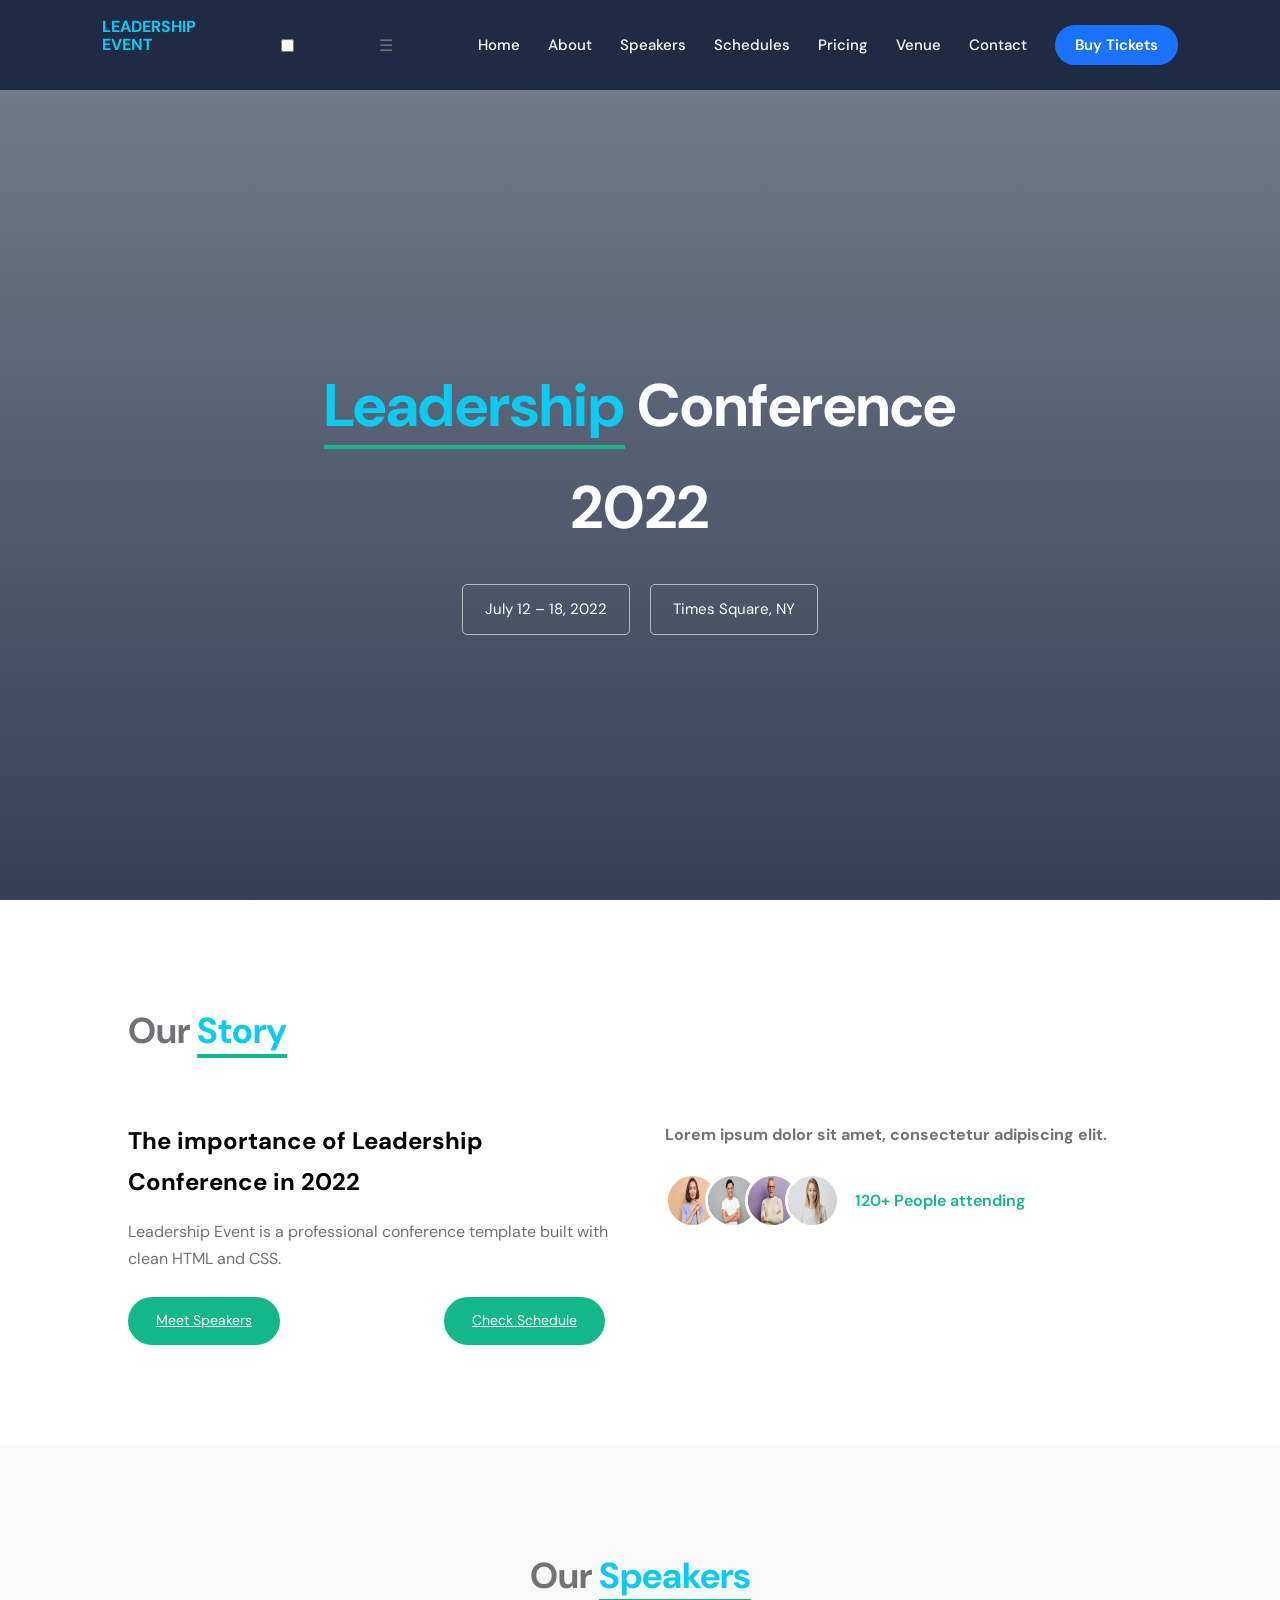
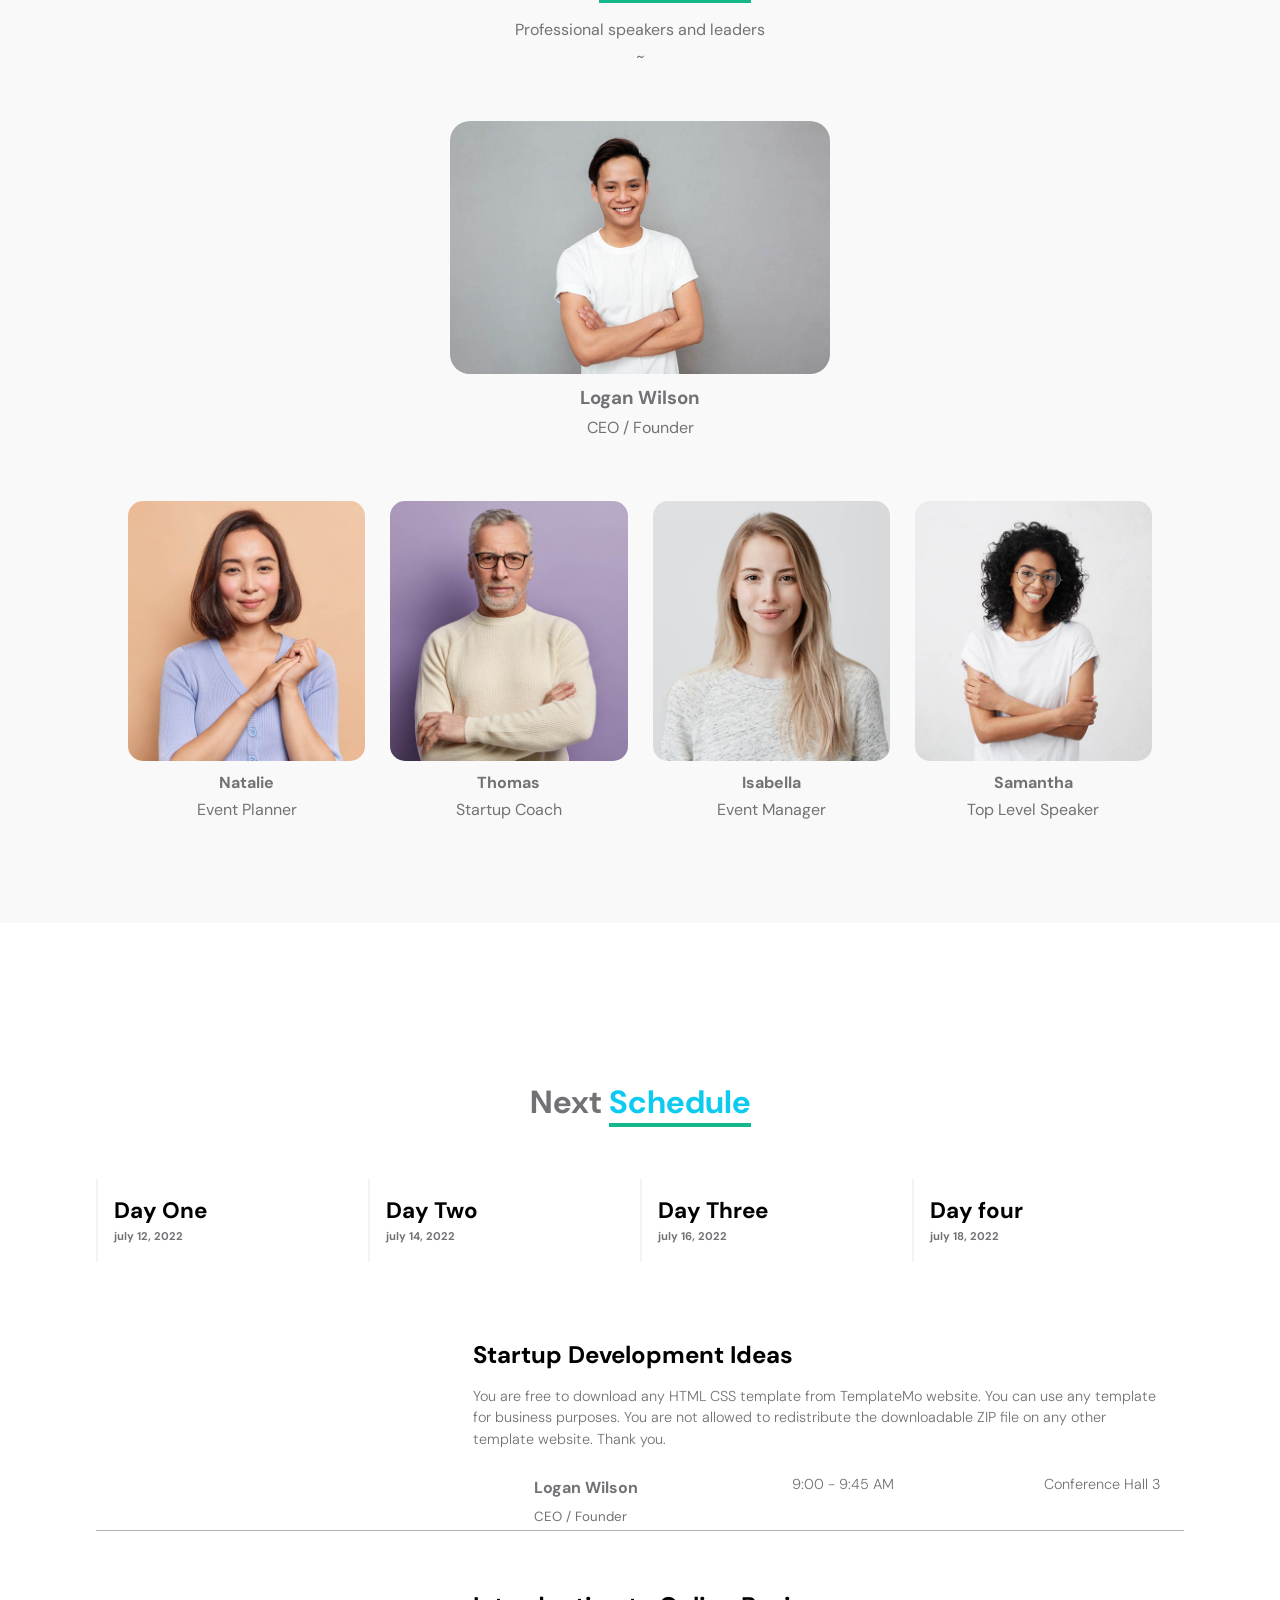
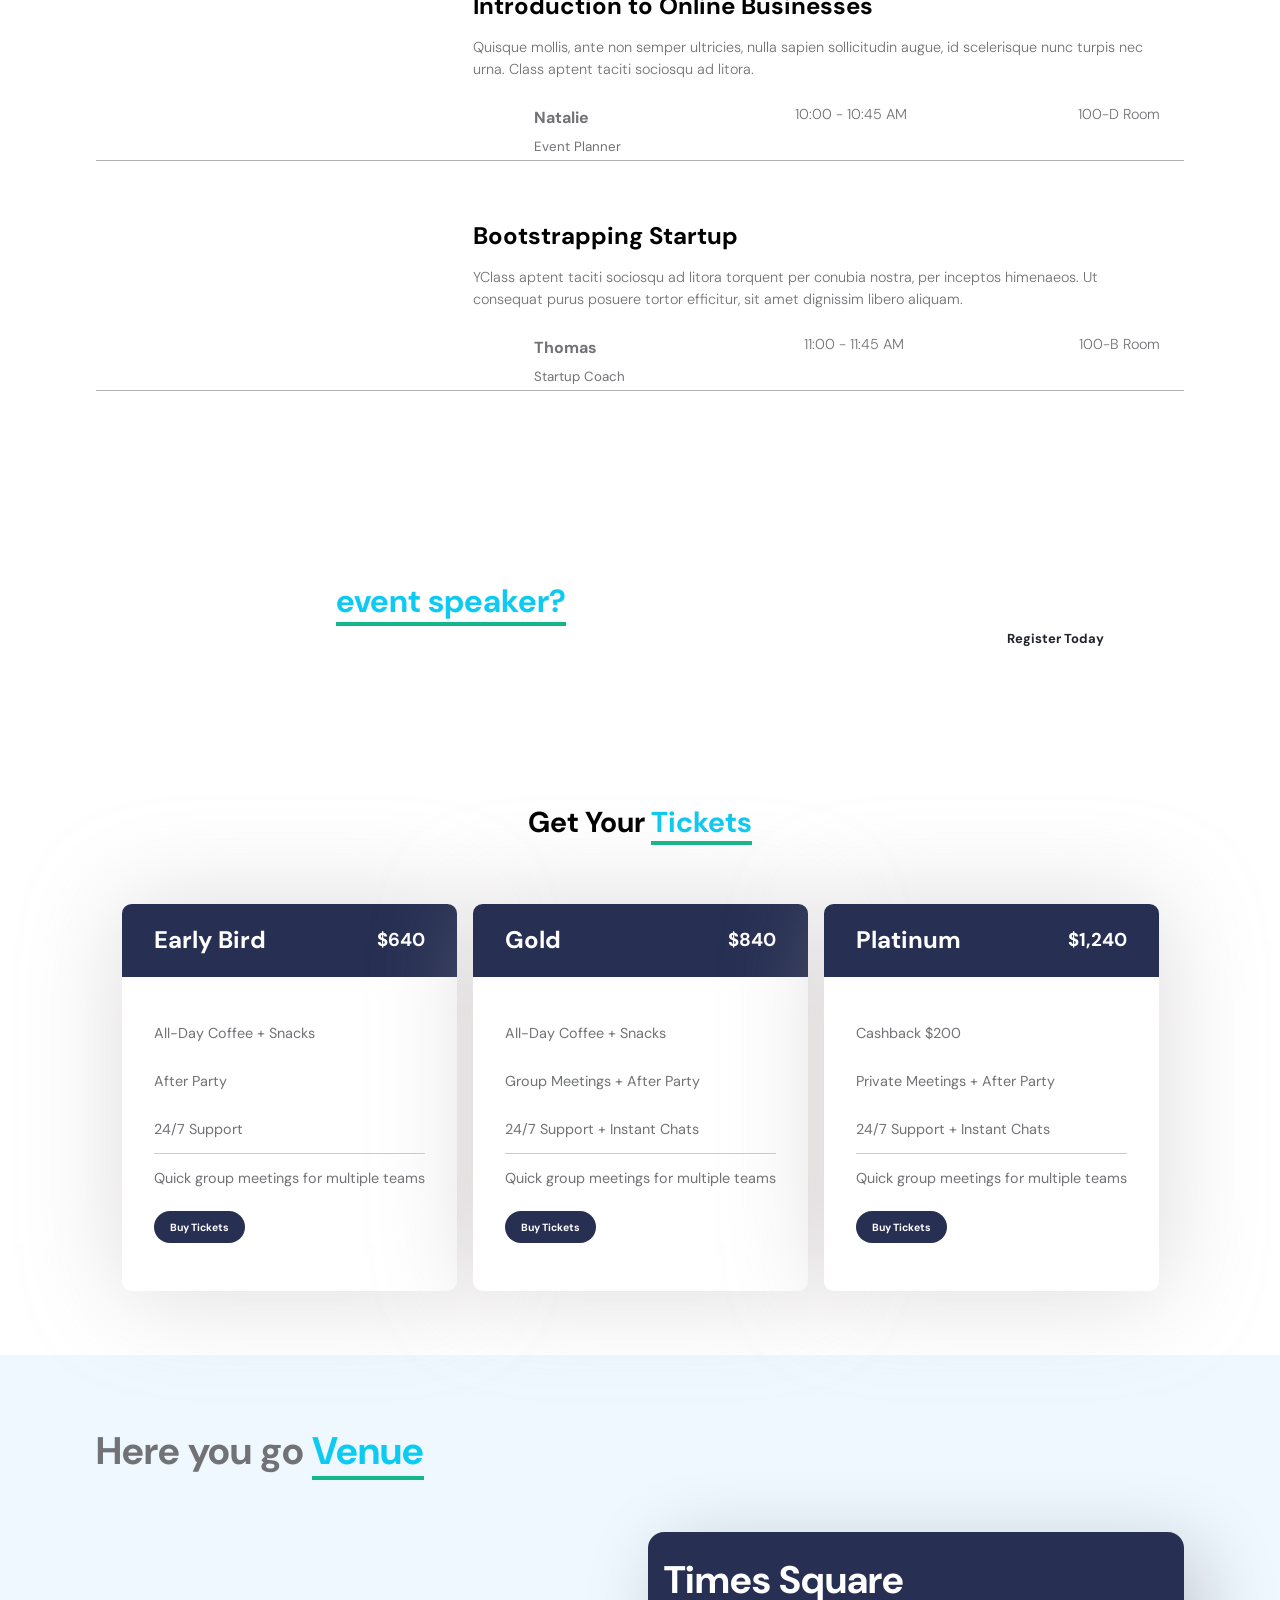
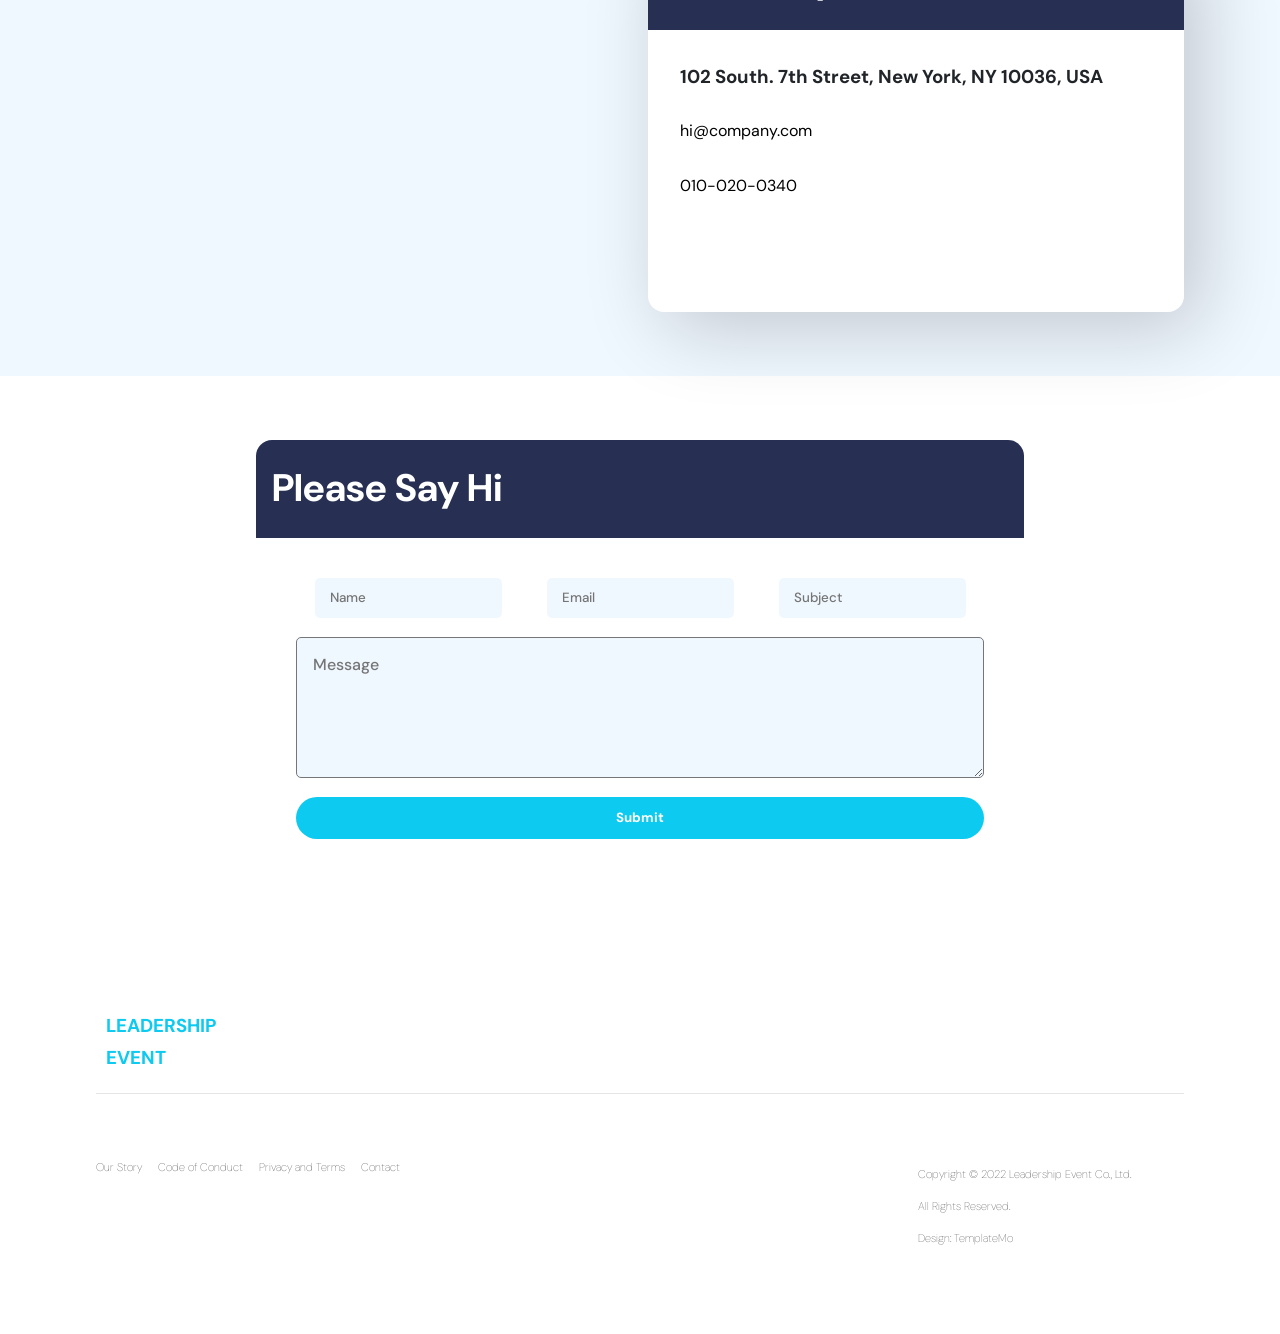
==== commit 8fde9f16: "coonected the links to their pages" ====
--- a/index.html
+++ b/index.html
@@ -293,11 +293,10 @@
 
 .contents .cards{
     display: flex;
-    flex-wrap: wrap;
+    /* flex-wrap: wrap; */
     justify-content: center;
     width: 100%;
     gap: 1rem;
-    background-color: #1e1e1e;
 }
 .contents .cards .card{
     overflow: hidden;
@@ -1036,10 +1035,10 @@
         <li><a href="#section_1">Home</a></li>
         <li><a href="#section_2">About</a></li>
         <li><a href="#section_3">Speakers</a></li>
-        <li><a href="#">Schedules</a></li>
-        <li><a href="#">Pricing</a></li>
-        <li><a href="#">Venue</a></li>
-        <li><a href="#">Contact</a></li>
+        <li><a href="#schedule">Schedules</a></li>
+        <li><a href="#Pricing">Pricing</a></li>
+        <li><a href="#venue">Venue</a></li>
+        <li><a href="#contact">Contact</a></li>
         <li class="btn"><a href="#">Buy Tickets</a></li>
     </ul>
 </nav>
@@ -1126,17 +1125,7 @@
     </footer>
 </section>
 
-<!DOCTYPE html>
-<html lang="en">
-<head>
-    <meta charset="UTF-8">
-    <meta name="viewport" content="width=device-width, initial-scale=1.0">
-    <link rel="stylesheet" href="https://cdnjs.cloudflare.com/ajax/libs/font-awesome/7.0.1/css/all.min.css">
-    
-    <link rel="stylesheet" href="schedule.css">
-    <title>Schedule</title>
-</head>
-<body>
+
 
     <section id="schedule">
 
